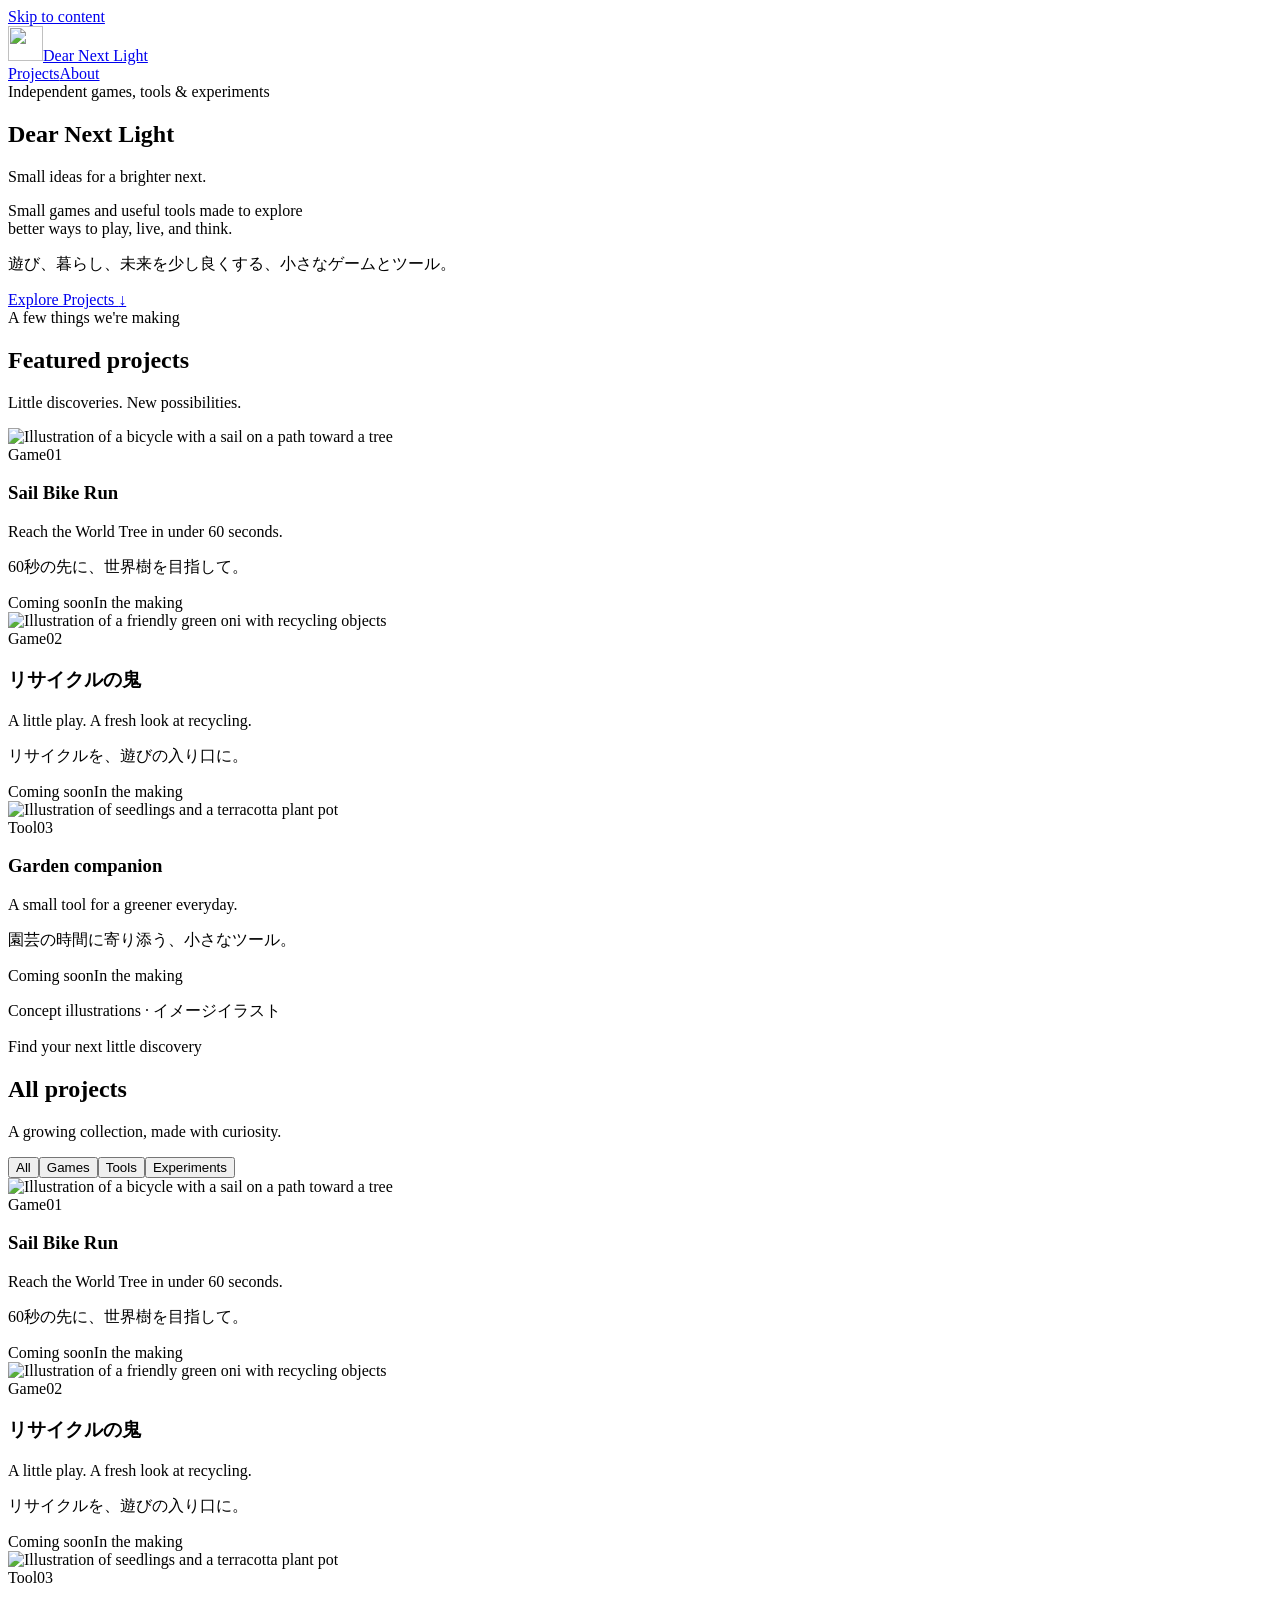
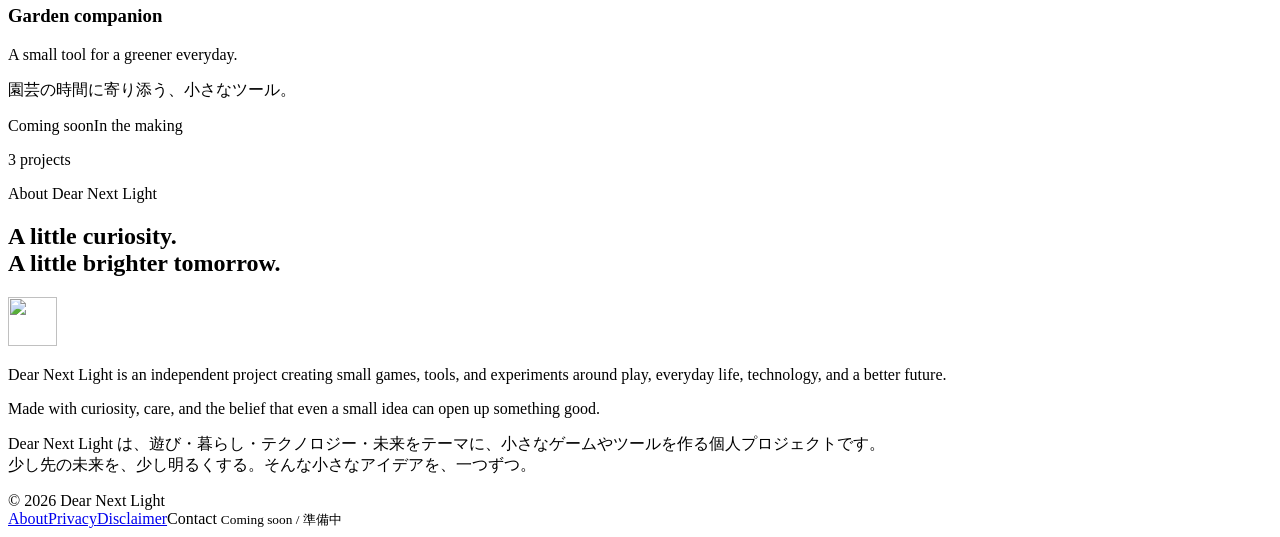
==== public/index.html @ e9330348 "Add portal pages and SEO configuration" ====
<!doctype html><html lang="en"><head><meta charset="utf-8"><meta name="viewport" content="width=device-width,initial-scale=1"><title>Dear Next Light | Games, Tools &amp; Experiments</title><meta name="description" content="Dear Next Light creates small games, useful tools and experiments for play, everyday life and a brighter future."><meta name="theme-color" content="#fbfcf8"><link rel="canonical" href="https://dear-next-light.pages.dev/"><meta property="og:title" content="Dear Next Light | Games, Tools &amp; Experiments"><meta property="og:description" content="Dear Next Light creates small games, useful tools and experiments for play, everyday life and a brighter future."><meta property="og:type" content="website"><meta property="og:site_name" content="Dear Next Light"><meta property="og:url" content="https://dear-next-light.pages.dev/"><meta property="og:image" content="https://dear-next-light.pages.dev/assets/images/og.png"><meta property="og:image:width" content="1200"><meta property="og:image:height" content="630"><meta property="og:image:alt" content="Dear Next Light — Small ideas for a brighter next."><meta name="twitter:card" content="summary_large_image"><link rel="icon" href="/assets/icons/favicon.svg" type="image/svg+xml"><link rel="stylesheet" href="/css/style.css"><script src="/js/main.js" defer></script></head><body><a class="skip" href="#main">Skip to content</a><div class="wrap"><header class="header"><a class="brand" href="/" aria-label="Dear Next Light home"><img src="/assets/icons/favicon.svg" width="35" height="35" alt="">Dear Next Light</a><nav aria-label="Main navigation"><a href="/#featured">Projects</a><a href="/#about">About</a></nav></header><main id="main"><section class="hero" aria-labelledby="hero-title"><div class="eyebrow"><span class="dot"></span> Independent games, tools &amp; experiments</div><h1 id="hero-title">Dear Next Light</h1><p class="tagline">Small ideas for a brighter next.</p><p class="hero-copy">Small games and useful tools made to explore<br class="desktop-break"> better ways to play, live, and think.</p><p class="japanese" lang="ja">遊び、暮らし、未来を少し良くする、小さなゲームとツール。</p><a class="primary" href="#featured">Explore Projects <span aria-hidden="true">↓</span></a></section><section id="featured" class="section" aria-labelledby="featured-title"><div class="section-head"><div><span class="eyebrow">A few things we're making</span><h2 id="featured-title">Featured projects</h2></div><p class="section-note">Little discoveries. New possibilities.</p></div><div class="grid"><article class="card "  data-project="Sail Bike Run" data-category="Game" data-location="featured"><img src="/assets/images/sail-bike-run.svg" width="800" height="520" loading="lazy" decoding="async" alt="Illustration of a bicycle with a sail on a path toward a tree"><div class="card-body"><div class="card-top"><span class="category">Game</span><span class="number">01</span></div><h3>Sail Bike Run</h3><p>Reach the World Tree in under 60 seconds.</p><p class="ja" lang="ja">60秒の先に、世界樹を目指して。</p><div class="card-bottom"><span class="status">Coming soon</span><span aria-hidden="true">In the making</span></div></div></article><article class="card "  data-project="リサイクルの鬼" data-category="Game" data-location="featured"><img src="/assets/images/recycle-oni.svg" width="800" height="520" loading="lazy" decoding="async" alt="Illustration of a friendly green oni with recycling objects"><div class="card-body"><div class="card-top"><span class="category">Game</span><span class="number">02</span></div><h3 lang="ja">リサイクルの鬼</h3><p>A little play. A fresh look at recycling.</p><p class="ja" lang="ja">リサイクルを、遊びの入り口に。</p><div class="card-bottom"><span class="status">Coming soon</span><span aria-hidden="true">In the making</span></div></div></article><article class="card "  data-project="Garden companion" data-category="Tool" data-location="featured"><img src="/assets/images/garden.svg" width="800" height="520" loading="lazy" decoding="async" alt="Illustration of seedlings and a terracotta plant pot"><div class="card-body"><div class="card-top"><span class="category">Tool</span><span class="number">03</span></div><h3>Garden companion</h3><p>A small tool for a greener everyday.</p><p class="ja" lang="ja">園芸の時間に寄り添う、小さなツール。</p><div class="card-bottom"><span class="status">Coming soon</span><span aria-hidden="true">In the making</span></div></div></article></div><p class="illustration-note">Concept illustrations · イメージイラスト</p></section><section id="all-projects" class="section all-section" aria-labelledby="all-title"><div class="section-head"><div><span class="eyebrow">Find your next little discovery</span><h2 id="all-title">All projects</h2></div><p class="section-note">A growing collection, made with curiosity.</p></div><div class="filters" role="group" aria-label="Filter projects"><button class="filter" data-filter="all" aria-pressed="true" aria-controls="project-grid">All</button><button class="filter" data-filter="Game" aria-pressed="false" aria-controls="project-grid">Games</button><button class="filter" data-filter="Tool" aria-pressed="false" aria-controls="project-grid">Tools</button><button class="filter" data-filter="Experiment" aria-pressed="false" aria-controls="project-grid">Experiments</button></div><div class="grid" id="project-grid"><article class="card compact "  data-project="Sail Bike Run" data-category="Game" data-location="all_projects"><img src="/assets/images/sail-bike-run.svg" width="800" height="520" loading="lazy" decoding="async" alt="Illustration of a bicycle with a sail on a path toward a tree"><div class="card-body"><div class="card-top"><span class="category">Game</span><span class="number">01</span></div><h3>Sail Bike Run</h3><p>Reach the World Tree in under 60 seconds.</p><p class="ja" lang="ja">60秒の先に、世界樹を目指して。</p><div class="card-bottom"><span class="status">Coming soon</span><span aria-hidden="true">In the making</span></div></div></article><article class="card compact "  data-project="リサイクルの鬼" data-category="Game" data-location="all_projects"><img src="/assets/images/recycle-oni.svg" width="800" height="520" loading="lazy" decoding="async" alt="Illustration of a friendly green oni with recycling objects"><div class="card-body"><div class="card-top"><span class="category">Game</span><span class="number">02</span></div><h3 lang="ja">リサイクルの鬼</h3><p>A little play. A fresh look at recycling.</p><p class="ja" lang="ja">リサイクルを、遊びの入り口に。</p><div class="card-bottom"><span class="status">Coming soon</span><span aria-hidden="true">In the making</span></div></div></article><article class="card compact "  data-project="Garden companion" data-category="Tool" data-location="all_projects"><img src="/assets/images/garden.svg" width="800" height="520" loading="lazy" decoding="async" alt="Illustration of seedlings and a terracotta plant pot"><div class="card-body"><div class="card-top"><span class="category">Tool</span><span class="number">03</span></div><h3>Garden companion</h3><p>A small tool for a greener everyday.</p><p class="ja" lang="ja">園芸の時間に寄り添う、小さなツール。</p><div class="card-bottom"><span class="status">Coming soon</span><span aria-hidden="true">In the making</span></div></div></article><p class="empty" id="empty" hidden>New experiments are taking shape. Check back soon.<br><span lang="ja">新しい試みを準備中です。</span></p></div><p class="count" id="project-count" role="status" aria-live="polite">3 projects</p><noscript><p>All projects are shown. Enable JavaScript to filter by category.</p></noscript></section><section id="about" class="about" aria-labelledby="about-title"><div><span class="eyebrow">About Dear Next Light</span><h2 id="about-title">A little curiosity.<br>A little brighter tomorrow.</h2><img class="sun" src="/assets/icons/favicon.svg" width="49" height="49" alt=""></div><div><p>Dear Next Light is an independent project creating small games, tools, and experiments around play, everyday life, technology, and a better future.</p><p>Made with curiosity, care, and the belief that even a small idea can open up something good.</p><p class="japanese" lang="ja">Dear Next Light は、遊び・暮らし・テクノロジー・未来をテーマに、小さなゲームやツールを作る個人プロジェクトです。<br>少し先の未来を、少し明るくする。そんな小さなアイデアを、一つずつ。</p></div></section></main><footer class="footer"><span class="copyright">© 2026 Dear Next Light</span><div class="footer-links"><a href="/#about">About</a><a href="/privacy">Privacy</a><a href="/disclaimer">Disclaimer</a><span class="contact">Contact <small>Coming soon / 準備中</small></span></div></footer></div></body></html>
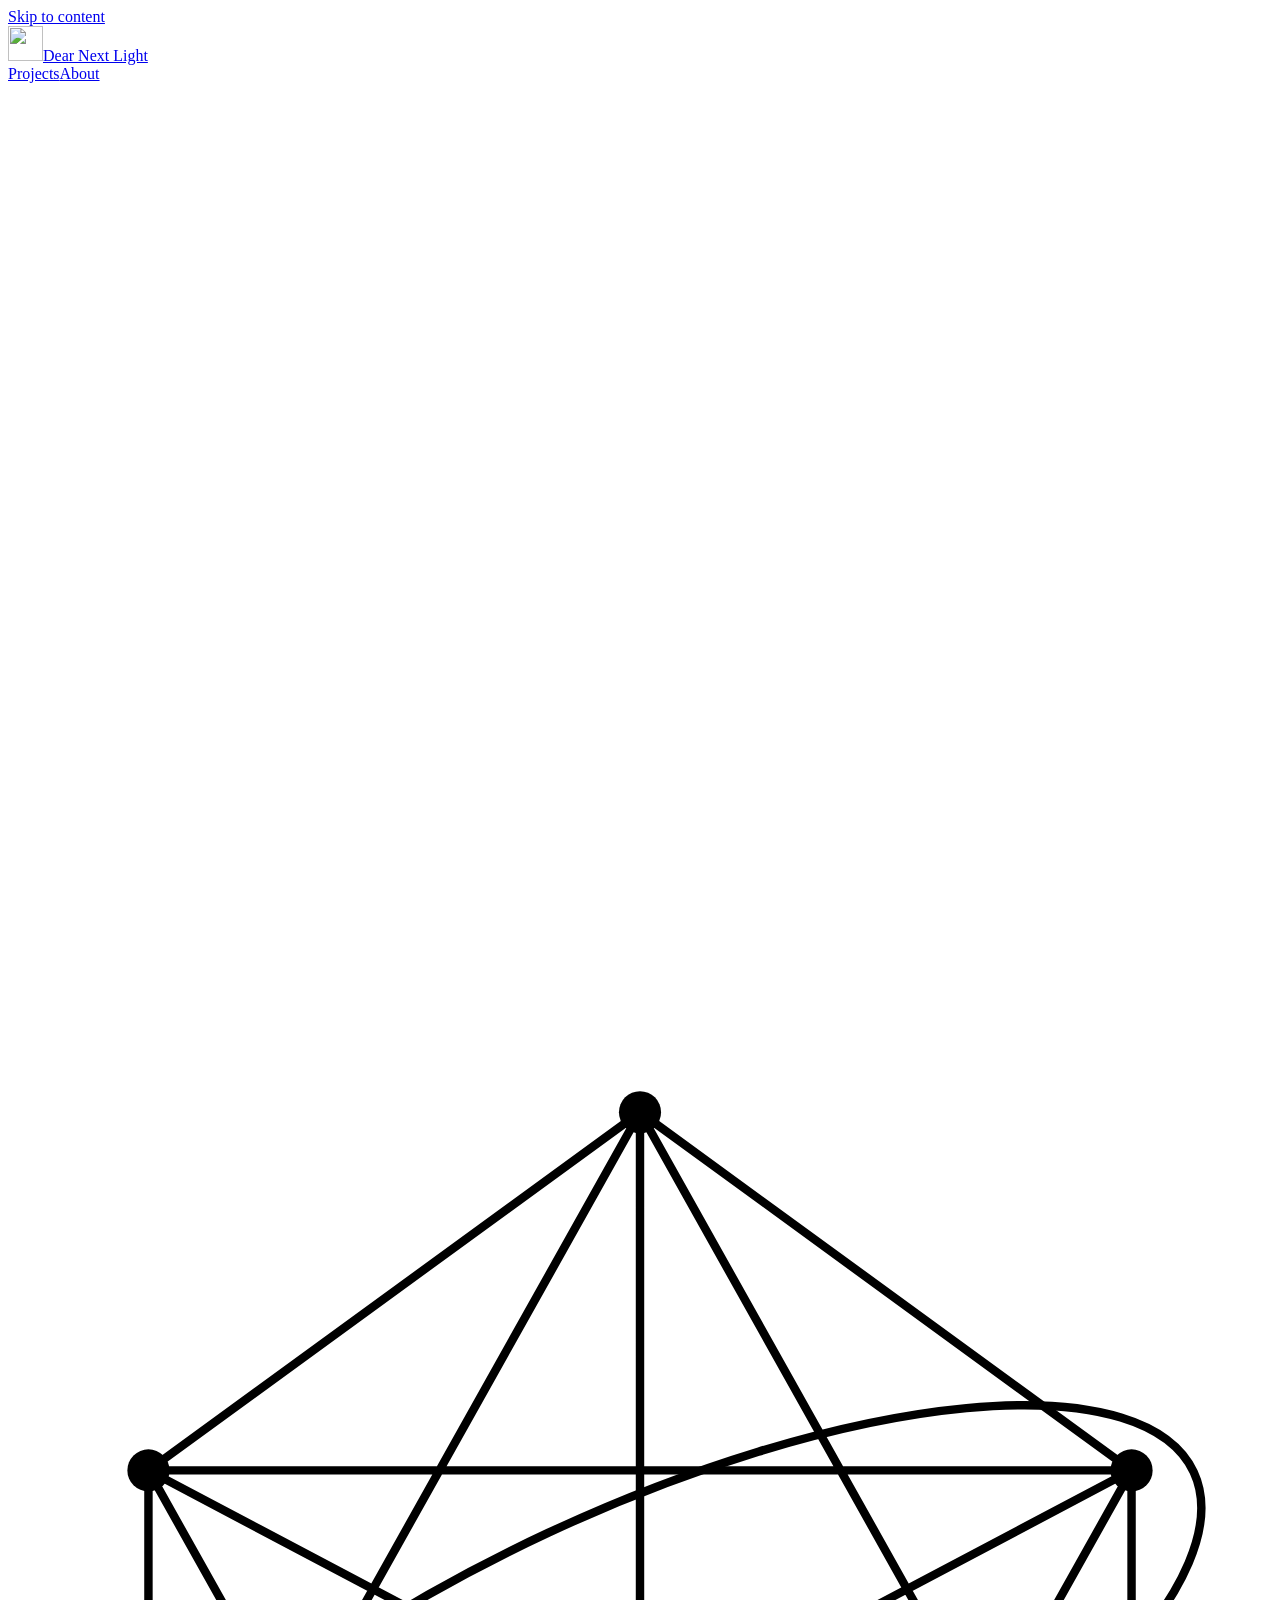
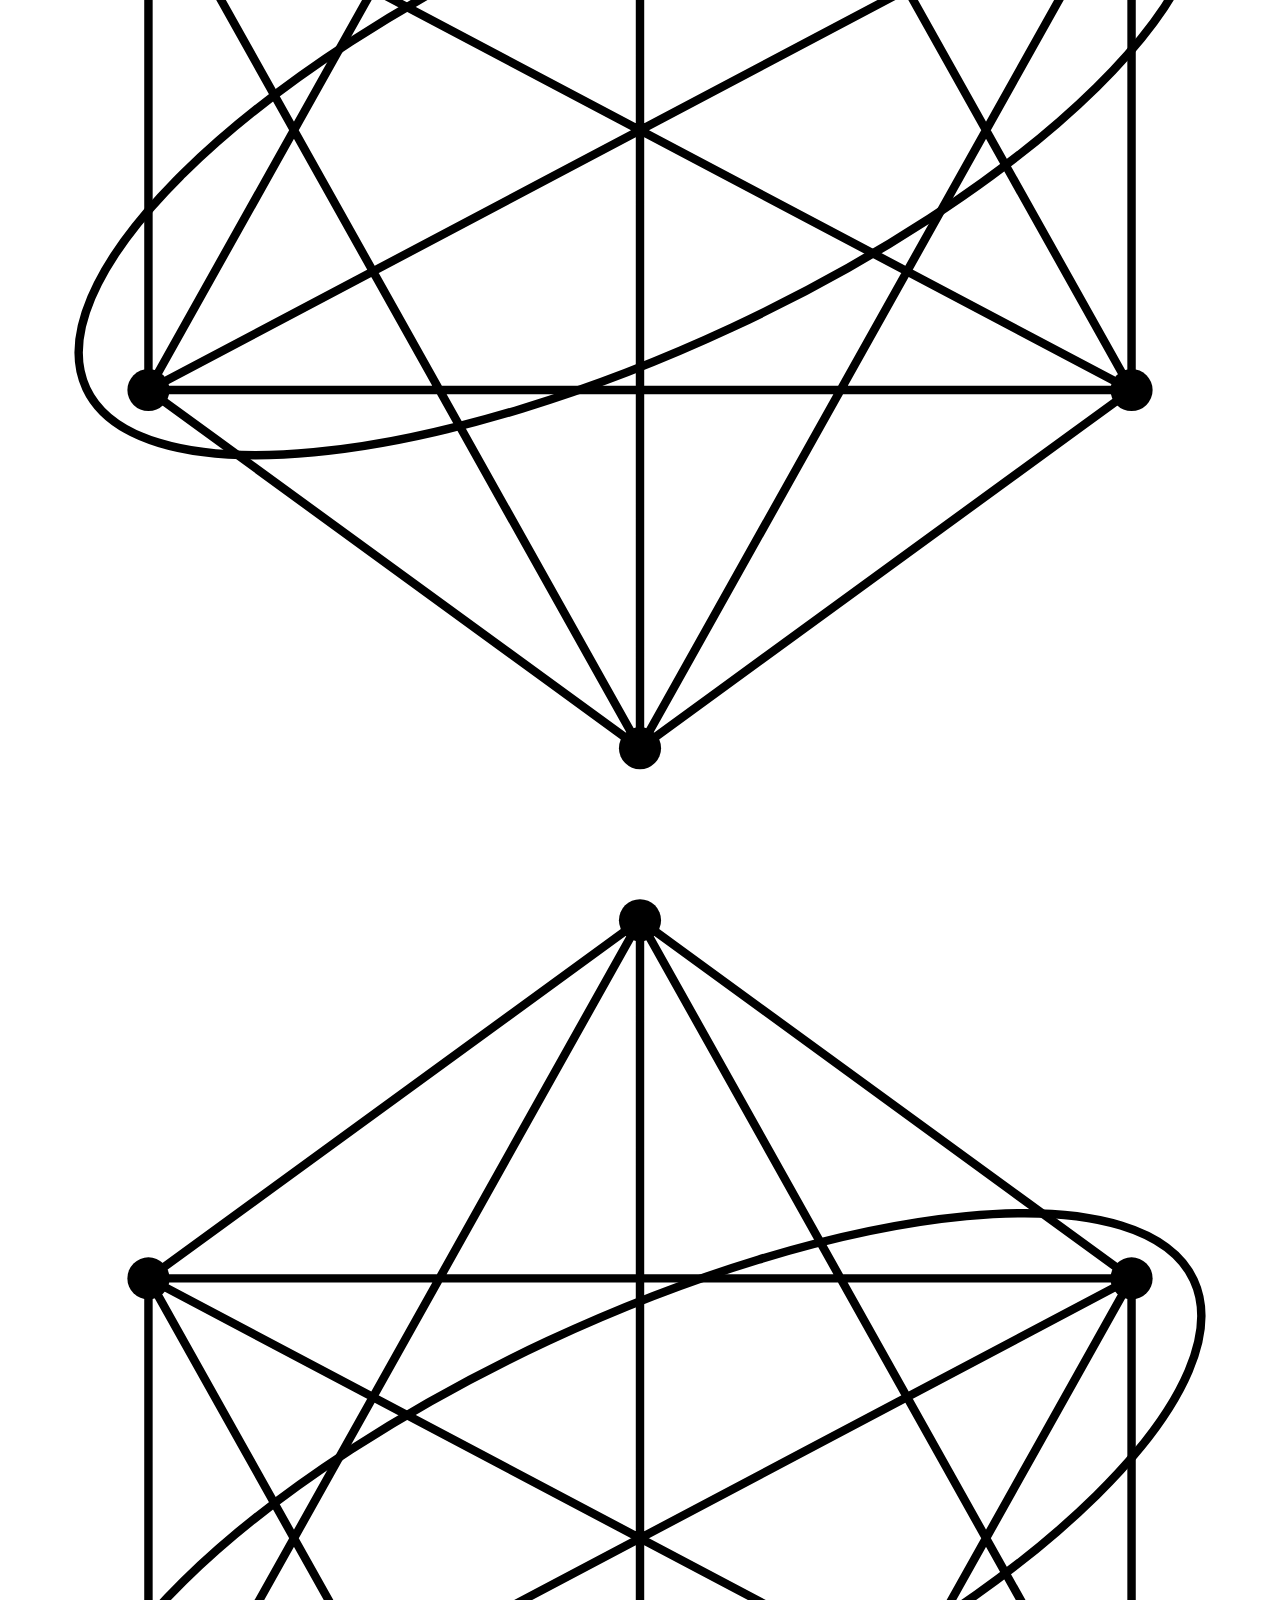
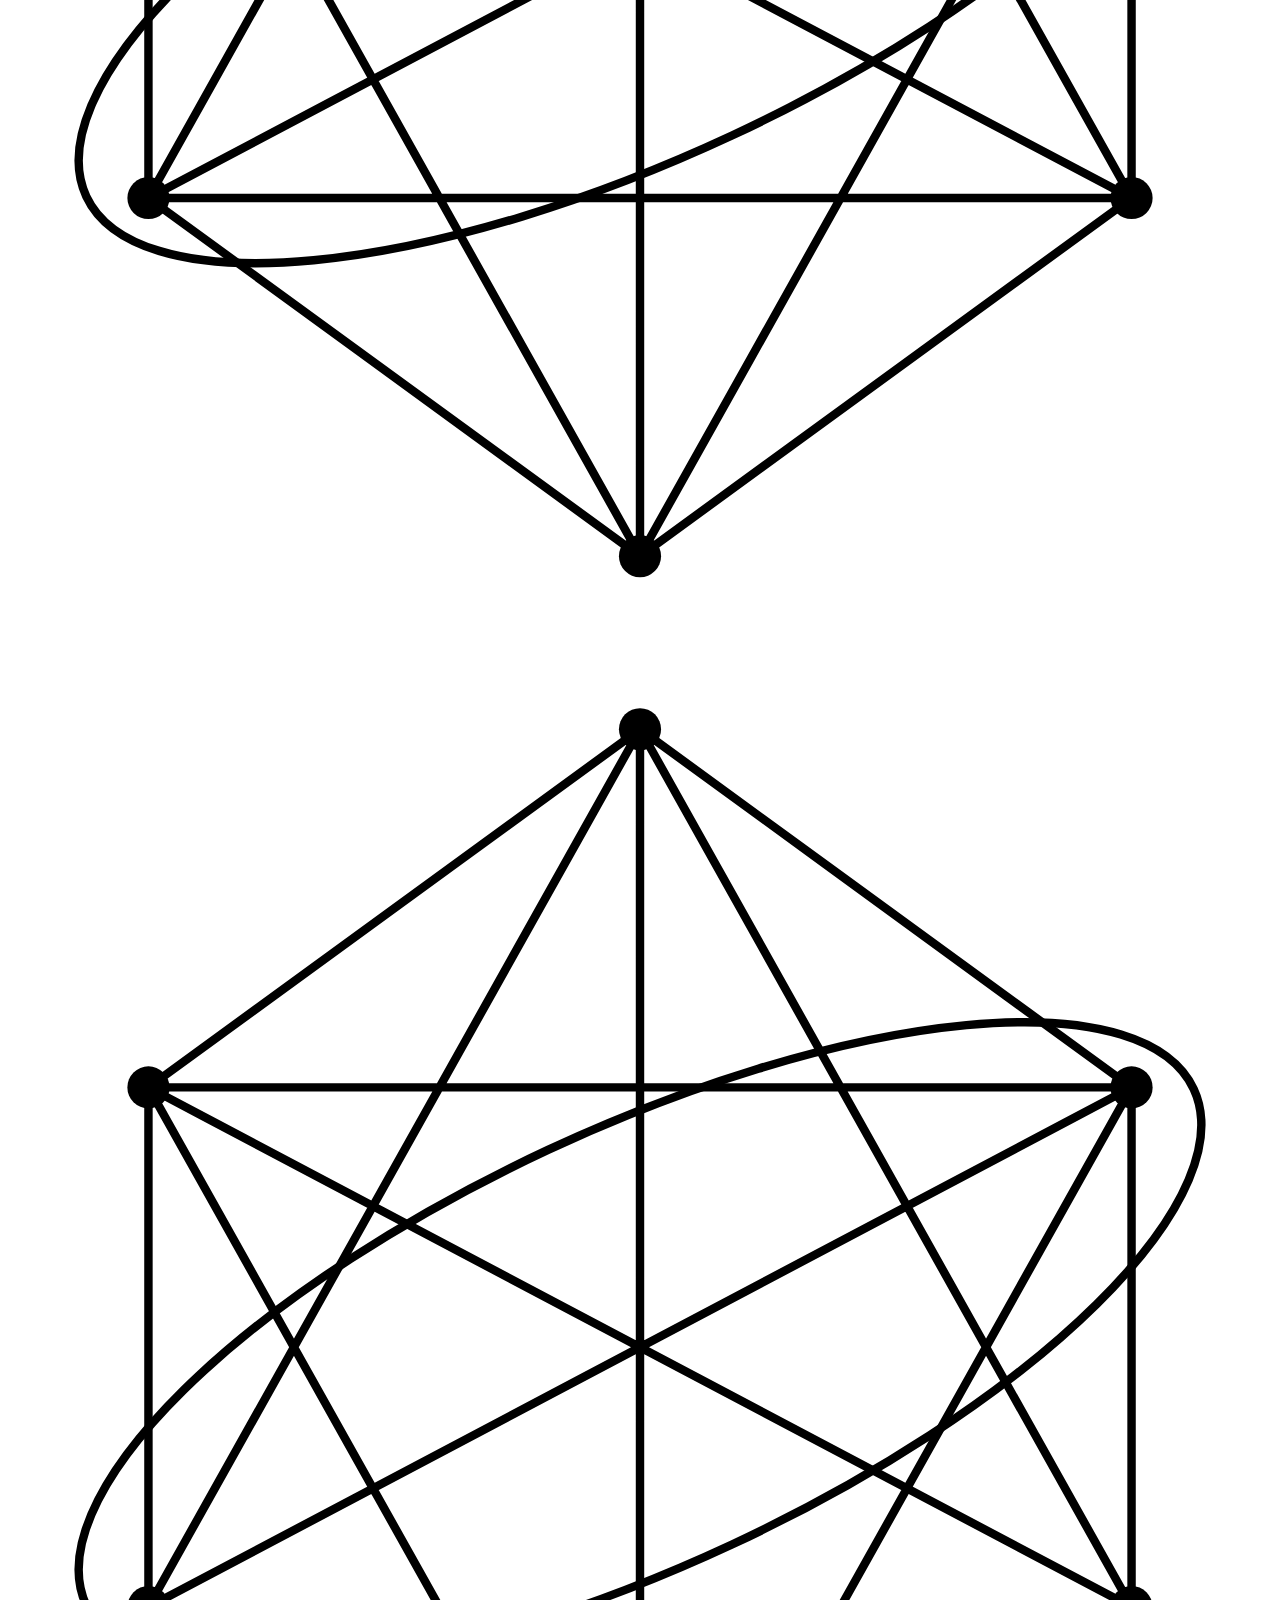
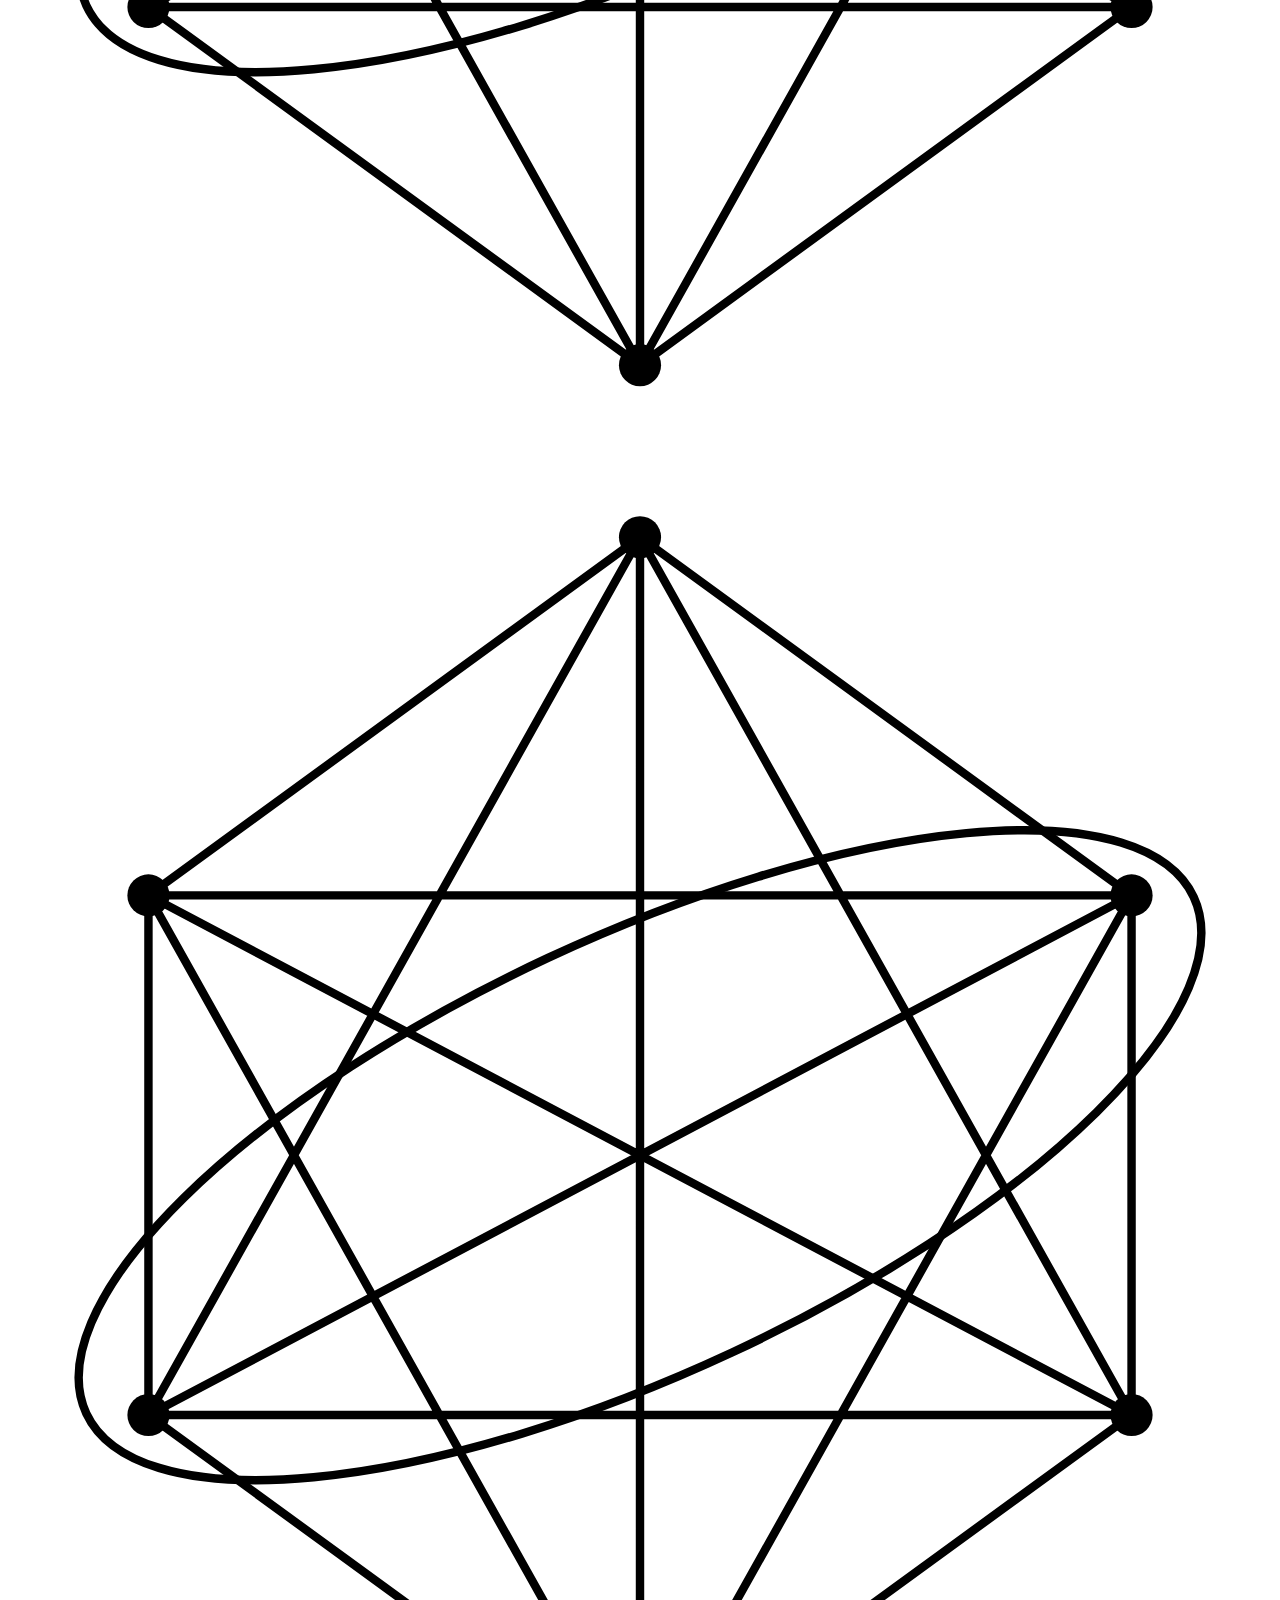
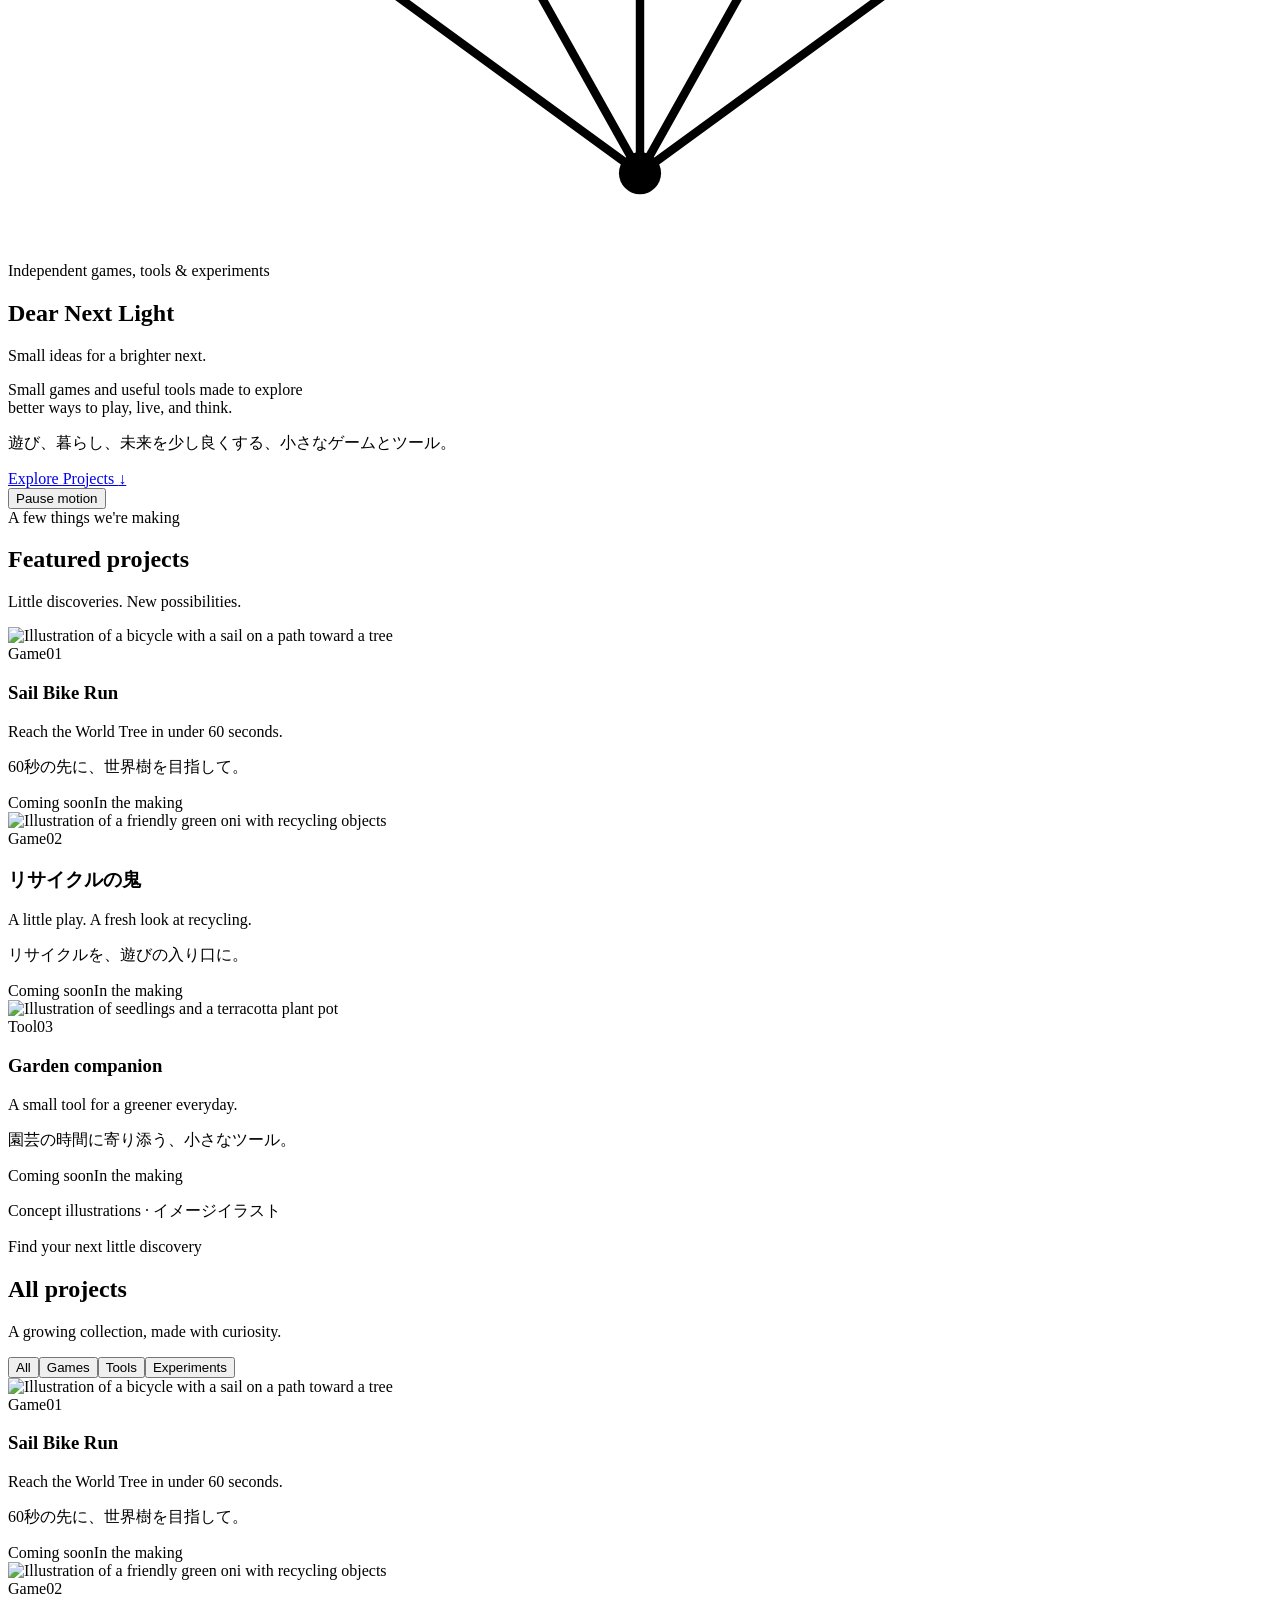
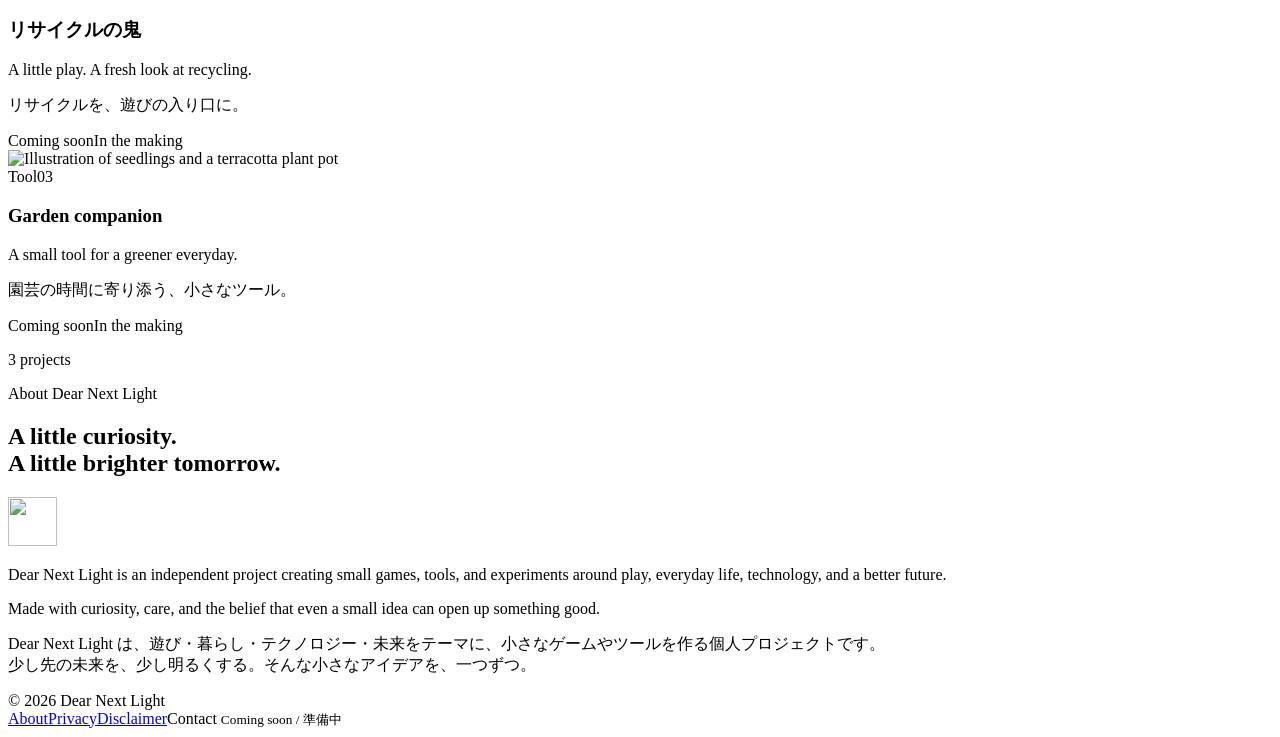
==== commit c85226fe: "Add files via upload" ====
--- a/public/index.html
+++ b/public/index.html
@@ -1 +1 @@
-<!doctype html><html lang="en"><head><meta charset="utf-8"><meta name="viewport" content="width=device-width,initial-scale=1"><title>Dear Next Light | Games, Tools &amp; Experiments</title><meta name="description" content="Dear Next Light creates small games, useful tools and experiments for play, everyday life and a brighter future."><meta name="theme-color" content="#fbfcf8"><link rel="canonical" href="https://dear-next-light.pages.dev/"><meta property="og:title" content="Dear Next Light | Games, Tools &amp; Experiments"><meta property="og:description" content="Dear Next Light creates small games, useful tools and experiments for play, everyday life and a brighter future."><meta property="og:type" content="website"><meta property="og:site_name" content="Dear Next Light"><meta property="og:url" content="https://dear-next-light.pages.dev/"><meta property="og:image" content="https://dear-next-light.pages.dev/assets/images/og.png"><meta property="og:image:width" content="1200"><meta property="og:image:height" content="630"><meta property="og:image:alt" content="Dear Next Light — Small ideas for a brighter next."><meta name="twitter:card" content="summary_large_image"><link rel="icon" href="/assets/icons/favicon.svg" type="image/svg+xml"><link rel="stylesheet" href="/css/style.css"><script src="/js/main.js" defer></script></head><body><a class="skip" href="#main">Skip to content</a><div class="wrap"><header class="header"><a class="brand" href="/" aria-label="Dear Next Light home"><img src="/assets/icons/favicon.svg" width="35" height="35" alt="">Dear Next Light</a><nav aria-label="Main navigation"><a href="/#featured">Projects</a><a href="/#about">About</a></nav></header><main id="main"><section class="hero" aria-labelledby="hero-title"><div class="eyebrow"><span class="dot"></span> Independent games, tools &amp; experiments</div><h1 id="hero-title">Dear Next Light</h1><p class="tagline">Small ideas for a brighter next.</p><p class="hero-copy">Small games and useful tools made to explore<br class="desktop-break"> better ways to play, live, and think.</p><p class="japanese" lang="ja">遊び、暮らし、未来を少し良くする、小さなゲームとツール。</p><a class="primary" href="#featured">Explore Projects <span aria-hidden="true">↓</span></a></section><section id="featured" class="section" aria-labelledby="featured-title"><div class="section-head"><div><span class="eyebrow">A few things we're making</span><h2 id="featured-title">Featured projects</h2></div><p class="section-note">Little discoveries. New possibilities.</p></div><div class="grid"><article class="card "  data-project="Sail Bike Run" data-category="Game" data-location="featured"><img src="/assets/images/sail-bike-run.svg" width="800" height="520" loading="lazy" decoding="async" alt="Illustration of a bicycle with a sail on a path toward a tree"><div class="card-body"><div class="card-top"><span class="category">Game</span><span class="number">01</span></div><h3>Sail Bike Run</h3><p>Reach the World Tree in under 60 seconds.</p><p class="ja" lang="ja">60秒の先に、世界樹を目指して。</p><div class="card-bottom"><span class="status">Coming soon</span><span aria-hidden="true">In the making</span></div></div></article><article class="card "  data-project="リサイクルの鬼" data-category="Game" data-location="featured"><img src="/assets/images/recycle-oni.svg" width="800" height="520" loading="lazy" decoding="async" alt="Illustration of a friendly green oni with recycling objects"><div class="card-body"><div class="card-top"><span class="category">Game</span><span class="number">02</span></div><h3 lang="ja">リサイクルの鬼</h3><p>A little play. A fresh look at recycling.</p><p class="ja" lang="ja">リサイクルを、遊びの入り口に。</p><div class="card-bottom"><span class="status">Coming soon</span><span aria-hidden="true">In the making</span></div></div></article><article class="card "  data-project="Garden companion" data-category="Tool" data-location="featured"><img src="/assets/images/garden.svg" width="800" height="520" loading="lazy" decoding="async" alt="Illustration of seedlings and a terracotta plant pot"><div class="card-body"><div class="card-top"><span class="category">Tool</span><span class="number">03</span></div><h3>Garden companion</h3><p>A small tool for a greener everyday.</p><p class="ja" lang="ja">園芸の時間に寄り添う、小さなツール。</p><div class="card-bottom"><span class="status">Coming soon</span><span aria-hidden="true">In the making</span></div></div></article></div><p class="illustration-note">Concept illustrations · イメージイラスト</p></section><section id="all-projects" class="section all-section" aria-labelledby="all-title"><div class="section-head"><div><span class="eyebrow">Find your next little discovery</span><h2 id="all-title">All projects</h2></div><p class="section-note">A growing collection, made with curiosity.</p></div><div class="filters" role="group" aria-label="Filter projects"><button class="filter" data-filter="all" aria-pressed="true" aria-controls="project-grid">All</button><button class="filter" data-filter="Game" aria-pressed="false" aria-controls="project-grid">Games</button><button class="filter" data-filter="Tool" aria-pressed="false" aria-controls="project-grid">Tools</button><button class="filter" data-filter="Experiment" aria-pressed="false" aria-controls="project-grid">Experiments</button></div><div class="grid" id="project-grid"><article class="card compact "  data-project="Sail Bike Run" data-category="Game" data-location="all_projects"><img src="/assets/images/sail-bike-run.svg" width="800" height="520" loading="lazy" decoding="async" alt="Illustration of a bicycle with a sail on a path toward a tree"><div class="card-body"><div class="card-top"><span class="category">Game</span><span class="number">01</span></div><h3>Sail Bike Run</h3><p>Reach the World Tree in under 60 seconds.</p><p class="ja" lang="ja">60秒の先に、世界樹を目指して。</p><div class="card-bottom"><span class="status">Coming soon</span><span aria-hidden="true">In the making</span></div></div></article><article class="card compact "  data-project="リサイクルの鬼" data-category="Game" data-location="all_projects"><img src="/assets/images/recycle-oni.svg" width="800" height="520" loading="lazy" decoding="async" alt="Illustration of a friendly green oni with recycling objects"><div class="card-body"><div class="card-top"><span class="category">Game</span><span class="number">02</span></div><h3 lang="ja">リサイクルの鬼</h3><p>A little play. A fresh look at recycling.</p><p class="ja" lang="ja">リサイクルを、遊びの入り口に。</p><div class="card-bottom"><span class="status">Coming soon</span><span aria-hidden="true">In the making</span></div></div></article><article class="card compact "  data-project="Garden companion" data-category="Tool" data-location="all_projects"><img src="/assets/images/garden.svg" width="800" height="520" loading="lazy" decoding="async" alt="Illustration of seedlings and a terracotta plant pot"><div class="card-body"><div class="card-top"><span class="category">Tool</span><span class="number">03</span></div><h3>Garden companion</h3><p>A small tool for a greener everyday.</p><p class="ja" lang="ja">園芸の時間に寄り添う、小さなツール。</p><div class="card-bottom"><span class="status">Coming soon</span><span aria-hidden="true">In the making</span></div></div></article><p class="empty" id="empty" hidden>New experiments are taking shape. Check back soon.<br><span lang="ja">新しい試みを準備中です。</span></p></div><p class="count" id="project-count" role="status" aria-live="polite">3 projects</p><noscript><p>All projects are shown. Enable JavaScript to filter by category.</p></noscript></section><section id="about" class="about" aria-labelledby="about-title"><div><span class="eyebrow">About Dear Next Light</span><h2 id="about-title">A little curiosity.<br>A little brighter tomorrow.</h2><img class="sun" src="/assets/icons/favicon.svg" width="49" height="49" alt=""></div><div><p>Dear Next Light is an independent project creating small games, tools, and experiments around play, everyday life, technology, and a better future.</p><p>Made with curiosity, care, and the belief that even a small idea can open up something good.</p><p class="japanese" lang="ja">Dear Next Light は、遊び・暮らし・テクノロジー・未来をテーマに、小さなゲームやツールを作る個人プロジェクトです。<br>少し先の未来を、少し明るくする。そんな小さなアイデアを、一つずつ。</p></div></section></main><footer class="footer"><span class="copyright">© 2026 Dear Next Light</span><div class="footer-links"><a href="/#about">About</a><a href="/privacy">Privacy</a><a href="/disclaimer">Disclaimer</a><span class="contact">Contact <small>Coming soon / 準備中</small></span></div></footer></div></body></html>+<!doctype html><html lang="en"><head><meta charset="utf-8"><meta name="viewport" content="width=device-width,initial-scale=1"><title>Dear Next Light | Games, Tools &amp; Experiments</title><meta name="description" content="Dear Next Light creates small games, useful tools and experiments for play, everyday life and a brighter future."><meta name="theme-color" content="#fbfcf8"><link rel="canonical" href="https://dear-next-light.pages.dev/"><meta property="og:title" content="Dear Next Light | Games, Tools &amp; Experiments"><meta property="og:description" content="Dear Next Light creates small games, useful tools and experiments for play, everyday life and a brighter future."><meta property="og:type" content="website"><meta property="og:site_name" content="Dear Next Light"><meta property="og:url" content="https://dear-next-light.pages.dev/"><meta property="og:image" content="https://dear-next-light.pages.dev/assets/images/og.png"><meta property="og:image:width" content="1200"><meta property="og:image:height" content="630"><meta property="og:image:alt" content="Dear Next Light — Small ideas for a brighter next."><meta name="twitter:card" content="summary_large_image"><link rel="icon" href="/assets/icons/favicon.svg" type="image/svg+xml"><link rel="stylesheet" href="/css/style.css"><script src="/js/main.js" defer></script></head><body><a class="skip" href="#main">Skip to content</a><div class="wrap"><header class="header"><a class="brand" href="/" aria-label="Dear Next Light home"><img src="/assets/icons/favicon.svg" width="35" height="35" alt="">Dear Next Light</a><nav aria-label="Main navigation"><a href="/#featured">Projects</a><a href="/#about">About</a></nav></header><main id="main"><section class="hero" aria-labelledby="hero-title"><div class="hero-scene" aria-hidden="true"><picture><source media="(max-width:767px)" srcset="/assets/images/nature-hero-mobile.webp"><img src="/assets/images/nature-hero.webp" width="1672" height="941" alt="" fetchpriority="high"></picture><span class="wire wire-1"><svg viewBox="0 0 180 200" fill="none" xmlns="http://www.w3.org/2000/svg"><g stroke="currentColor" stroke-width="1.2"><path d="M90 12 160 63 160 137 90 188 20 137 20 63Z M90 12 90 188 M20 63 160 137 M160 63 20 137 M20 63 160 63 90 188 20 63 90 12 160 137 20 137 90 12 M20 137 160 63"/><ellipse cx="90" cy="100" rx="87" ry="31" transform="rotate(-25 90 100)"/></g><g fill="currentColor"><circle cx="90" cy="12" r="3"/><circle cx="160" cy="63" r="3"/><circle cx="160" cy="137" r="3"/><circle cx="90" cy="188" r="3"/><circle cx="20" cy="137" r="3"/><circle cx="20" cy="63" r="3"/></g></svg></span><span class="wire wire-2"><svg viewBox="0 0 180 200" fill="none" xmlns="http://www.w3.org/2000/svg"><g stroke="currentColor" stroke-width="1.2"><path d="M90 12 160 63 160 137 90 188 20 137 20 63Z M90 12 90 188 M20 63 160 137 M160 63 20 137 M20 63 160 63 90 188 20 63 90 12 160 137 20 137 90 12 M20 137 160 63"/><ellipse cx="90" cy="100" rx="87" ry="31" transform="rotate(-25 90 100)"/></g><g fill="currentColor"><circle cx="90" cy="12" r="3"/><circle cx="160" cy="63" r="3"/><circle cx="160" cy="137" r="3"/><circle cx="90" cy="188" r="3"/><circle cx="20" cy="137" r="3"/><circle cx="20" cy="63" r="3"/></g></svg></span><span class="wire wire-3"><svg viewBox="0 0 180 200" fill="none" xmlns="http://www.w3.org/2000/svg"><g stroke="currentColor" stroke-width="1.2"><path d="M90 12 160 63 160 137 90 188 20 137 20 63Z M90 12 90 188 M20 63 160 137 M160 63 20 137 M20 63 160 63 90 188 20 63 90 12 160 137 20 137 90 12 M20 137 160 63"/><ellipse cx="90" cy="100" rx="87" ry="31" transform="rotate(-25 90 100)"/></g><g fill="currentColor"><circle cx="90" cy="12" r="3"/><circle cx="160" cy="63" r="3"/><circle cx="160" cy="137" r="3"/><circle cx="90" cy="188" r="3"/><circle cx="20" cy="137" r="3"/><circle cx="20" cy="63" r="3"/></g></svg></span><span class="wire wire-4"><svg viewBox="0 0 180 200" fill="none" xmlns="http://www.w3.org/2000/svg"><g stroke="currentColor" stroke-width="1.2"><path d="M90 12 160 63 160 137 90 188 20 137 20 63Z M90 12 90 188 M20 63 160 137 M160 63 20 137 M20 63 160 63 90 188 20 63 90 12 160 137 20 137 90 12 M20 137 160 63"/><ellipse cx="90" cy="100" rx="87" ry="31" transform="rotate(-25 90 100)"/></g><g fill="currentColor"><circle cx="90" cy="12" r="3"/><circle cx="160" cy="63" r="3"/><circle cx="160" cy="137" r="3"/><circle cx="90" cy="188" r="3"/><circle cx="20" cy="137" r="3"/><circle cx="20" cy="63" r="3"/></g></svg></span></div><div class="hero-content"><div class="eyebrow"><span class="dot"></span> Independent games, tools &amp; experiments</div><h1 id="hero-title">Dear Next Light</h1><p class="tagline">Small ideas for a brighter next.</p><p class="hero-copy">Small games and useful tools made to explore<br class="desktop-break"> better ways to play, live, and think.</p><p class="japanese" lang="ja">遊び、暮らし、未来を少し良くする、小さなゲームとツール。</p><a class="primary" href="#featured">Explore Projects <span aria-hidden="true">↓</span></a></div><button class="motion-toggle" type="button" aria-pressed="false">Pause motion</button></section><section id="featured" class="section" aria-labelledby="featured-title"><div class="section-head"><div><span class="eyebrow">A few things we're making</span><h2 id="featured-title">Featured projects</h2></div><p class="section-note">Little discoveries. New possibilities.</p></div><div class="grid"><article class="card "  data-project="Sail Bike Run" data-category="Game" data-location="featured"><img src="/assets/images/sail-bike-run.svg" width="800" height="520" loading="lazy" decoding="async" alt="Illustration of a bicycle with a sail on a path toward a tree"><div class="card-body"><div class="card-top"><span class="category">Game</span><span class="number">01</span></div><h3>Sail Bike Run</h3><p>Reach the World Tree in under 60 seconds.</p><p class="ja" lang="ja">60秒の先に、世界樹を目指して。</p><div class="card-bottom"><span class="status">Coming soon</span><span aria-hidden="true">In the making</span></div></div></article><article class="card "  data-project="リサイクルの鬼" data-category="Game" data-location="featured"><img src="/assets/images/recycle-oni.svg" width="800" height="520" loading="lazy" decoding="async" alt="Illustration of a friendly green oni with recycling objects"><div class="card-body"><div class="card-top"><span class="category">Game</span><span class="number">02</span></div><h3 lang="ja">リサイクルの鬼</h3><p>A little play. A fresh look at recycling.</p><p class="ja" lang="ja">リサイクルを、遊びの入り口に。</p><div class="card-bottom"><span class="status">Coming soon</span><span aria-hidden="true">In the making</span></div></div></article><article class="card "  data-project="Garden companion" data-category="Tool" data-location="featured"><img src="/assets/images/garden.svg" width="800" height="520" loading="lazy" decoding="async" alt="Illustration of seedlings and a terracotta plant pot"><div class="card-body"><div class="card-top"><span class="category">Tool</span><span class="number">03</span></div><h3>Garden companion</h3><p>A small tool for a greener everyday.</p><p class="ja" lang="ja">園芸の時間に寄り添う、小さなツール。</p><div class="card-bottom"><span class="status">Coming soon</span><span aria-hidden="true">In the making</span></div></div></article></div><p class="illustration-note">Concept illustrations · イメージイラスト</p></section><section id="all-projects" class="section all-section" aria-labelledby="all-title"><div class="section-head"><div><span class="eyebrow">Find your next little discovery</span><h2 id="all-title">All projects</h2></div><p class="section-note">A growing collection, made with curiosity.</p></div><div class="filters" role="group" aria-label="Filter projects"><button class="filter" data-filter="all" aria-pressed="true" aria-controls="project-grid">All</button><button class="filter" data-filter="Game" aria-pressed="false" aria-controls="project-grid">Games</button><button class="filter" data-filter="Tool" aria-pressed="false" aria-controls="project-grid">Tools</button><button class="filter" data-filter="Experiment" aria-pressed="false" aria-controls="project-grid">Experiments</button></div><div class="grid" id="project-grid"><article class="card compact "  data-project="Sail Bike Run" data-category="Game" data-location="all_projects"><img src="/assets/images/sail-bike-run.svg" width="800" height="520" loading="lazy" decoding="async" alt="Illustration of a bicycle with a sail on a path toward a tree"><div class="card-body"><div class="card-top"><span class="category">Game</span><span class="number">01</span></div><h3>Sail Bike Run</h3><p>Reach the World Tree in under 60 seconds.</p><p class="ja" lang="ja">60秒の先に、世界樹を目指して。</p><div class="card-bottom"><span class="status">Coming soon</span><span aria-hidden="true">In the making</span></div></div></article><article class="card compact "  data-project="リサイクルの鬼" data-category="Game" data-location="all_projects"><img src="/assets/images/recycle-oni.svg" width="800" height="520" loading="lazy" decoding="async" alt="Illustration of a friendly green oni with recycling objects"><div class="card-body"><div class="card-top"><span class="category">Game</span><span class="number">02</span></div><h3 lang="ja">リサイクルの鬼</h3><p>A little play. A fresh look at recycling.</p><p class="ja" lang="ja">リサイクルを、遊びの入り口に。</p><div class="card-bottom"><span class="status">Coming soon</span><span aria-hidden="true">In the making</span></div></div></article><article class="card compact "  data-project="Garden companion" data-category="Tool" data-location="all_projects"><img src="/assets/images/garden.svg" width="800" height="520" loading="lazy" decoding="async" alt="Illustration of seedlings and a terracotta plant pot"><div class="card-body"><div class="card-top"><span class="category">Tool</span><span class="number">03</span></div><h3>Garden companion</h3><p>A small tool for a greener everyday.</p><p class="ja" lang="ja">園芸の時間に寄り添う、小さなツール。</p><div class="card-bottom"><span class="status">Coming soon</span><span aria-hidden="true">In the making</span></div></div></article><p class="empty" id="empty" hidden>New experiments are taking shape. Check back soon.<br><span lang="ja">新しい試みを準備中です。</span></p></div><p class="count" id="project-count" role="status" aria-live="polite">3 projects</p><noscript><p>All projects are shown. Enable JavaScript to filter by category.</p></noscript></section><section id="about" class="about" aria-labelledby="about-title"><div><span class="eyebrow">About Dear Next Light</span><h2 id="about-title">A little curiosity.<br>A little brighter tomorrow.</h2><img class="sun" src="/assets/icons/favicon.svg" width="49" height="49" alt=""></div><div><p>Dear Next Light is an independent project creating small games, tools, and experiments around play, everyday life, technology, and a better future.</p><p>Made with curiosity, care, and the belief that even a small idea can open up something good.</p><p class="japanese" lang="ja">Dear Next Light は、遊び・暮らし・テクノロジー・未来をテーマに、小さなゲームやツールを作る個人プロジェクトです。<br>少し先の未来を、少し明るくする。そんな小さなアイデアを、一つずつ。</p></div></section></main><footer class="footer"><span class="copyright">© 2026 Dear Next Light</span><div class="footer-links"><a href="/#about">About</a><a href="/privacy">Privacy</a><a href="/disclaimer">Disclaimer</a><span class="contact">Contact <small>Coming soon / 準備中</small></span></div></footer></div></body></html>
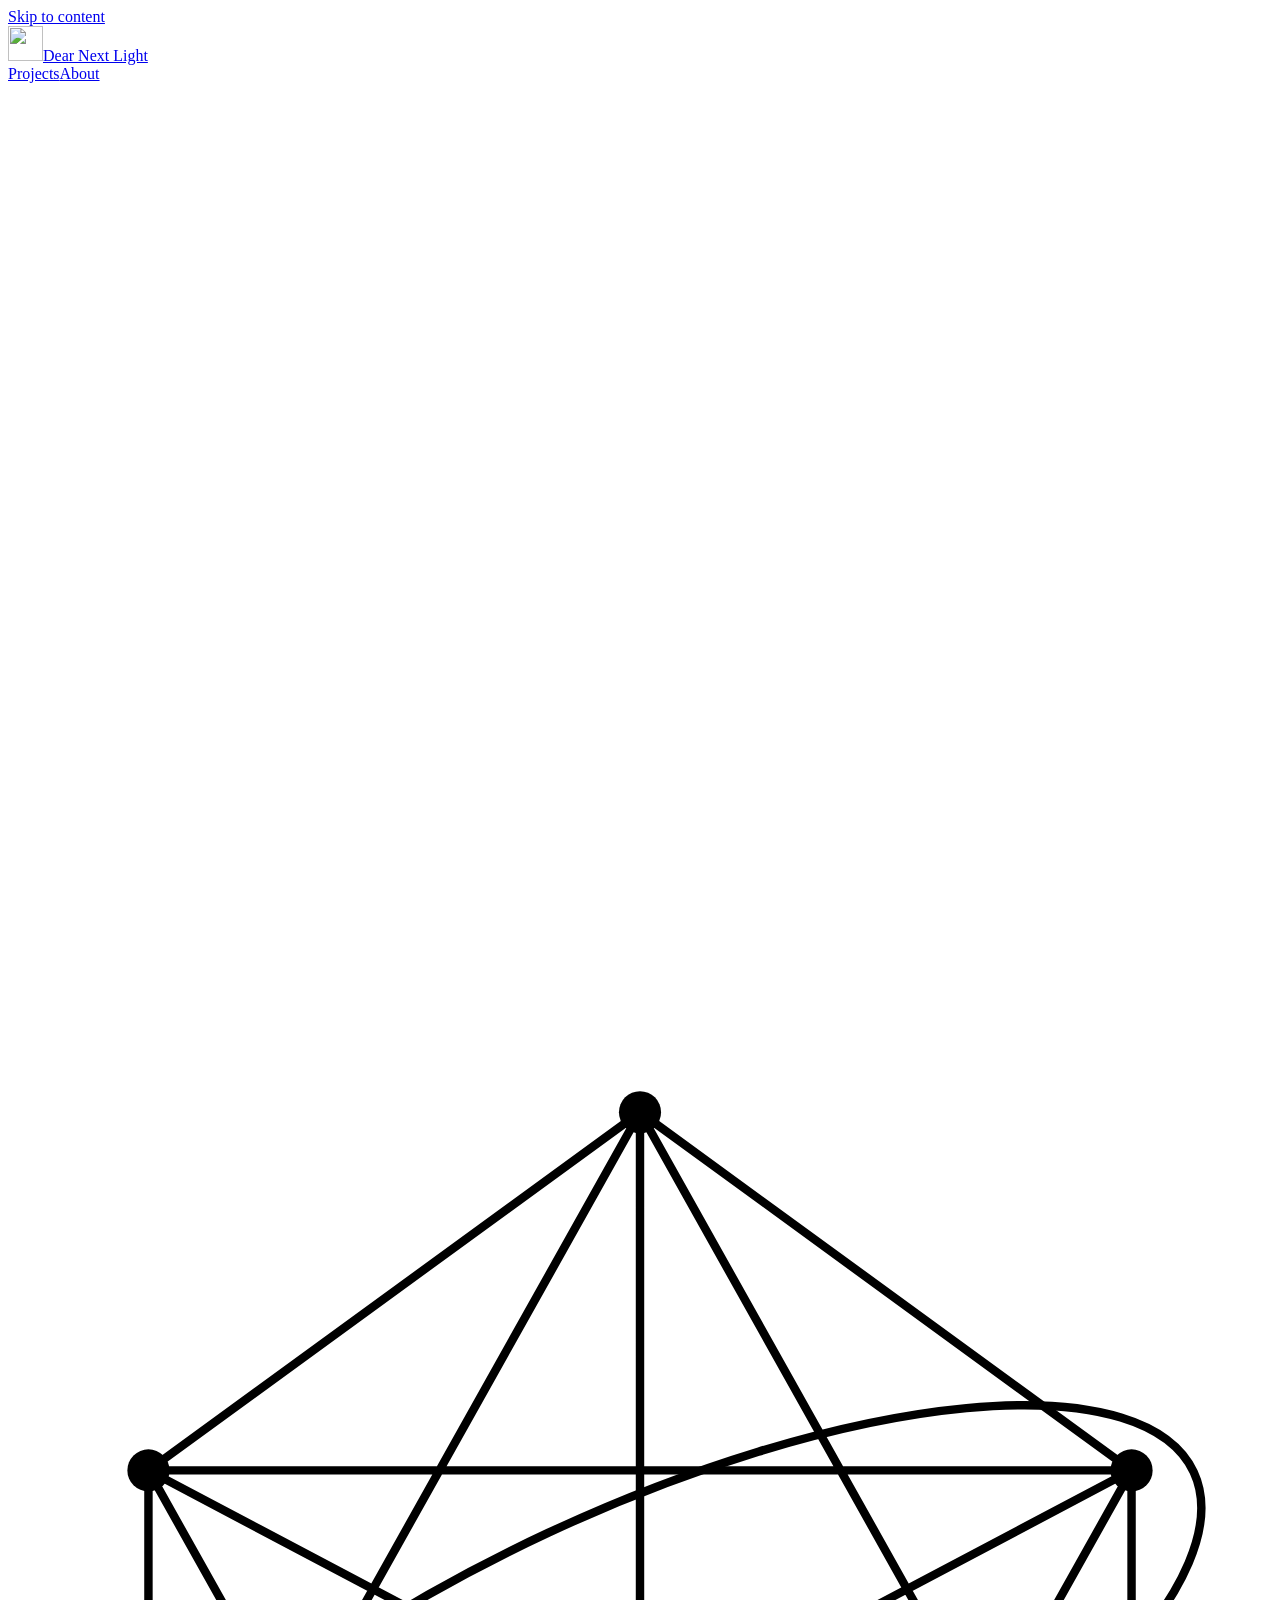
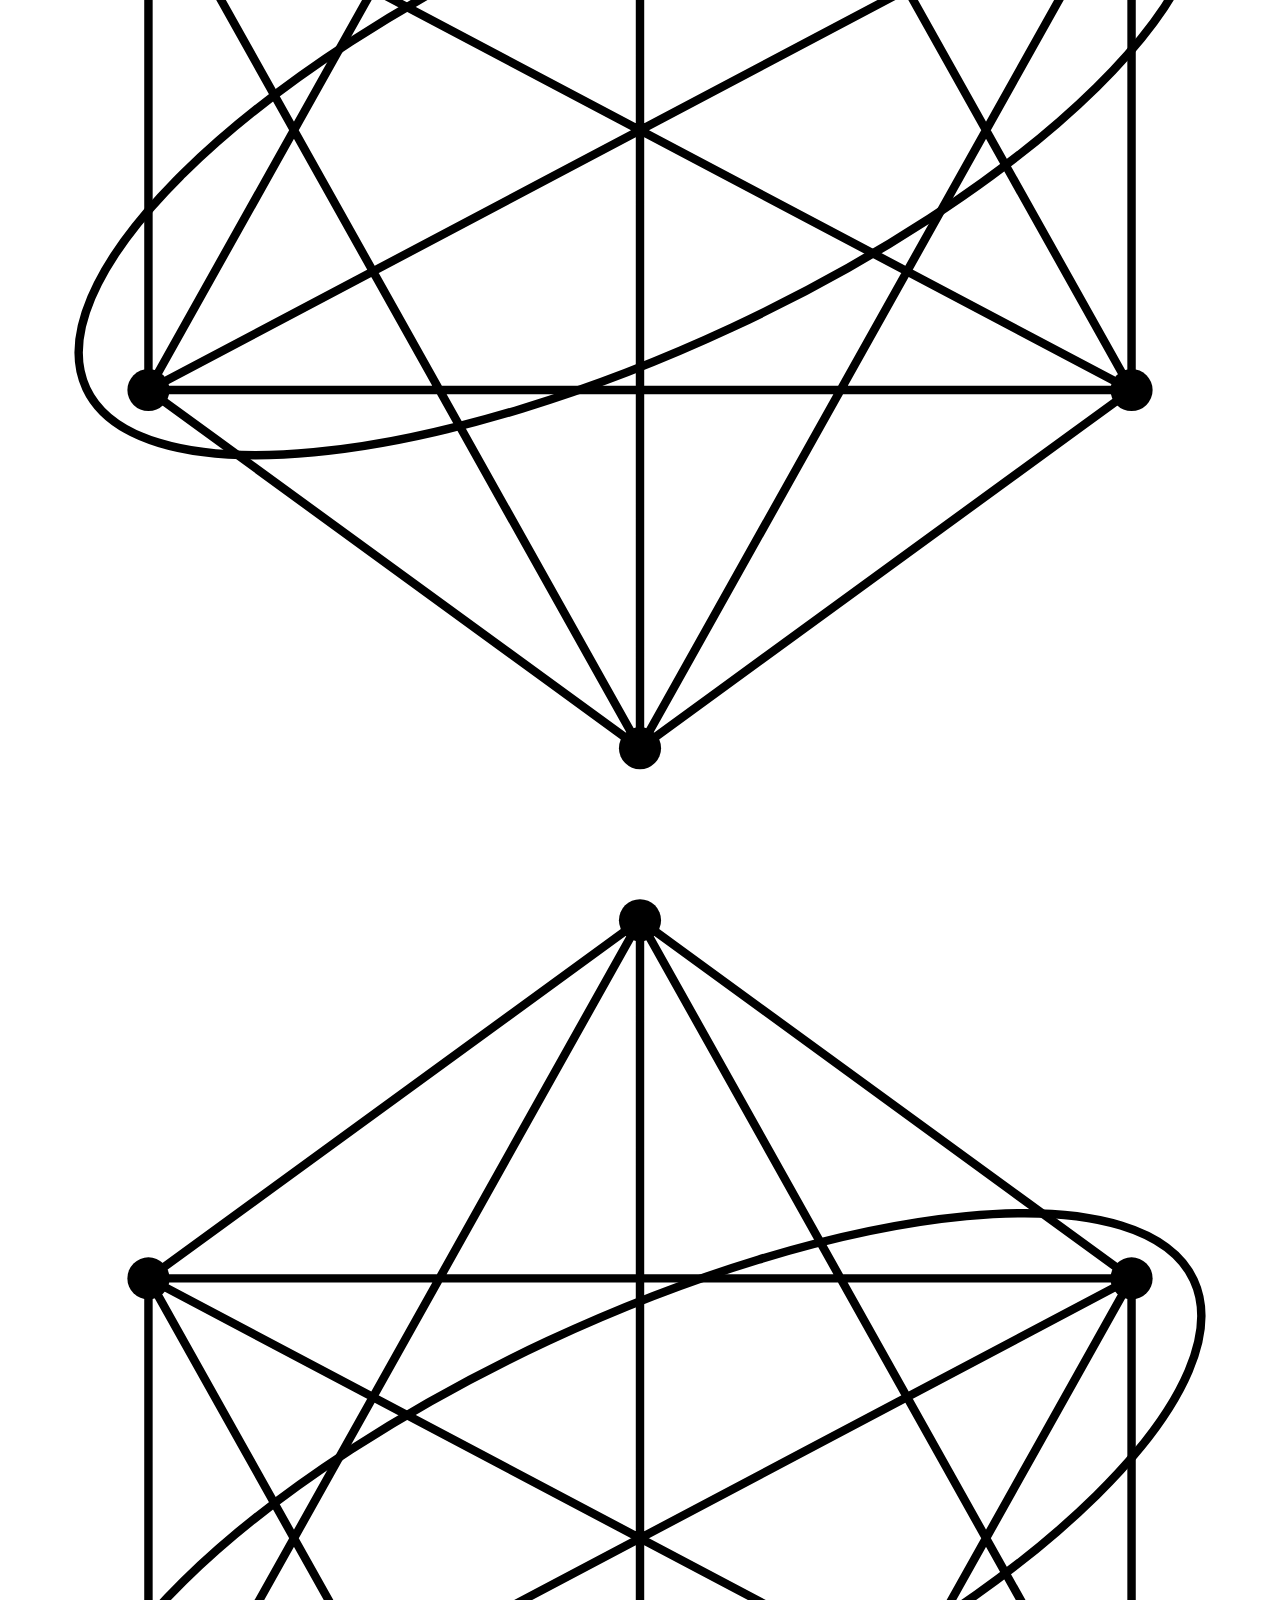
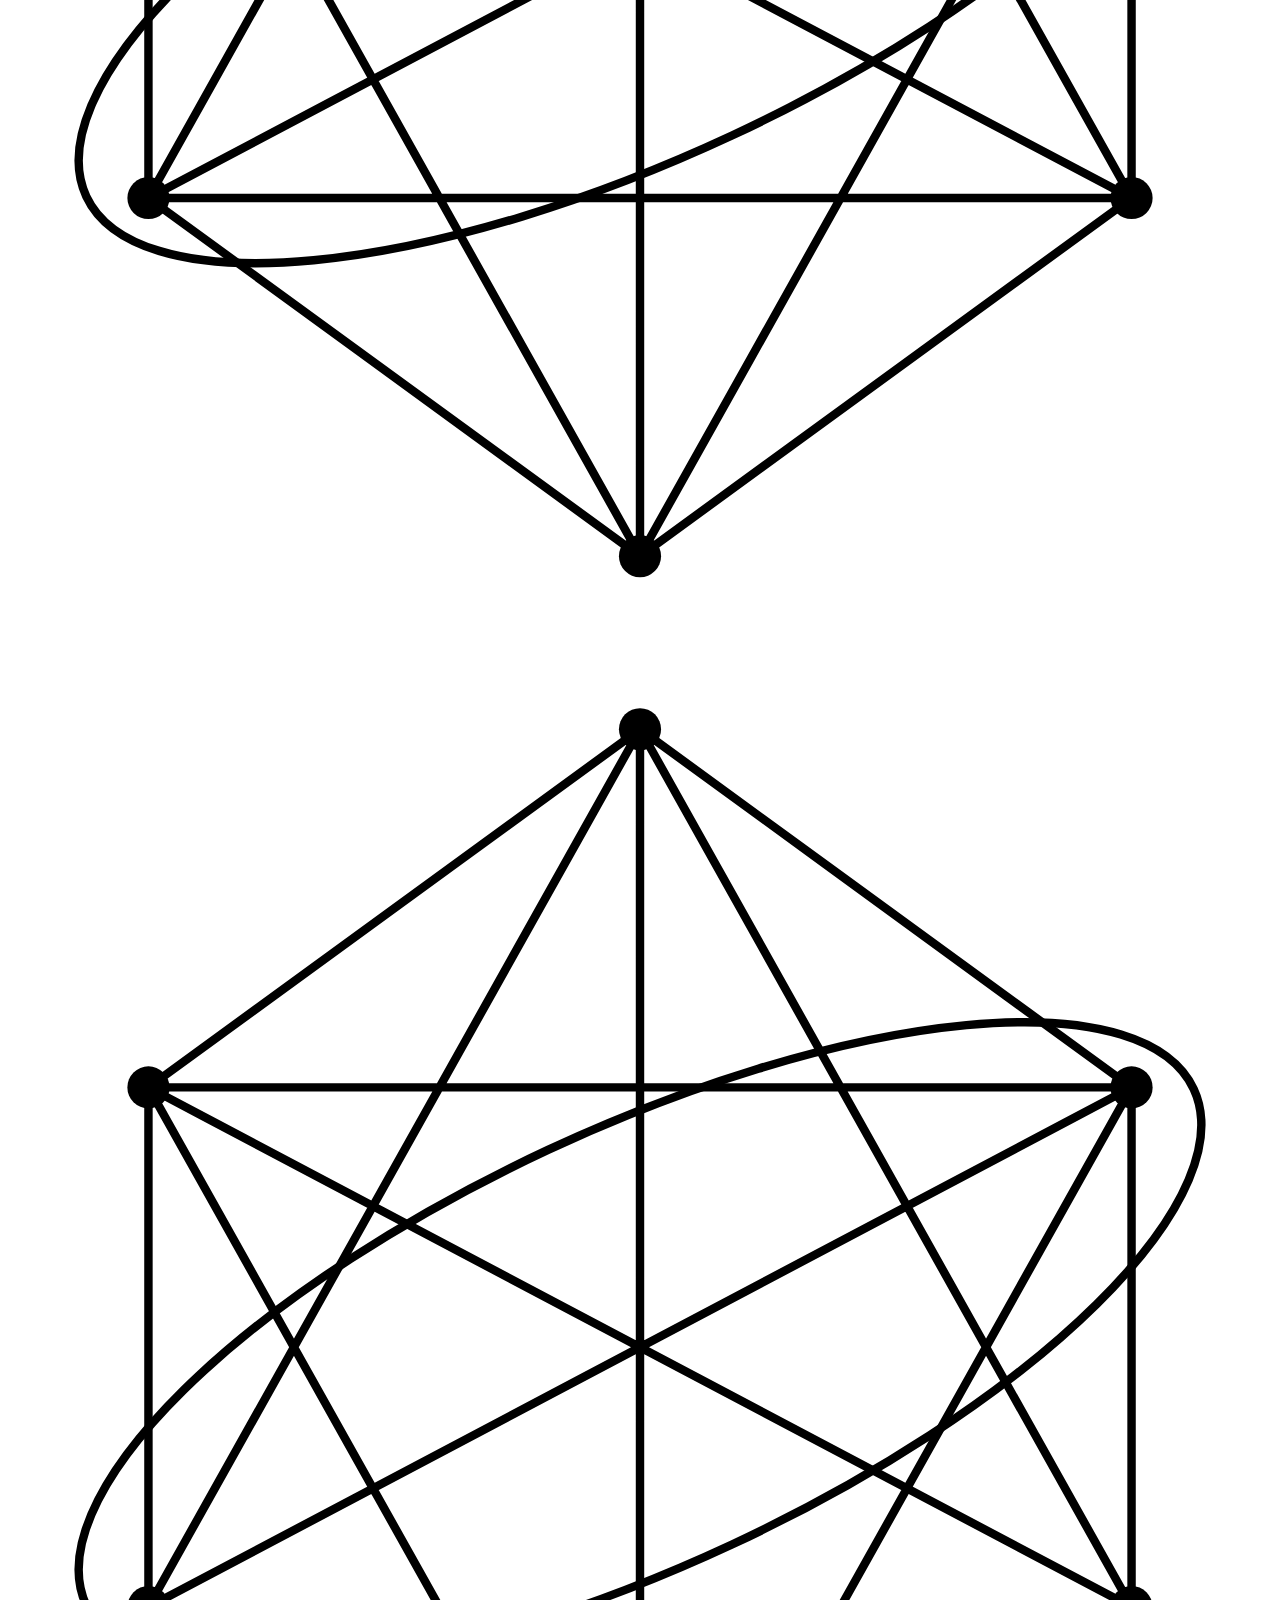
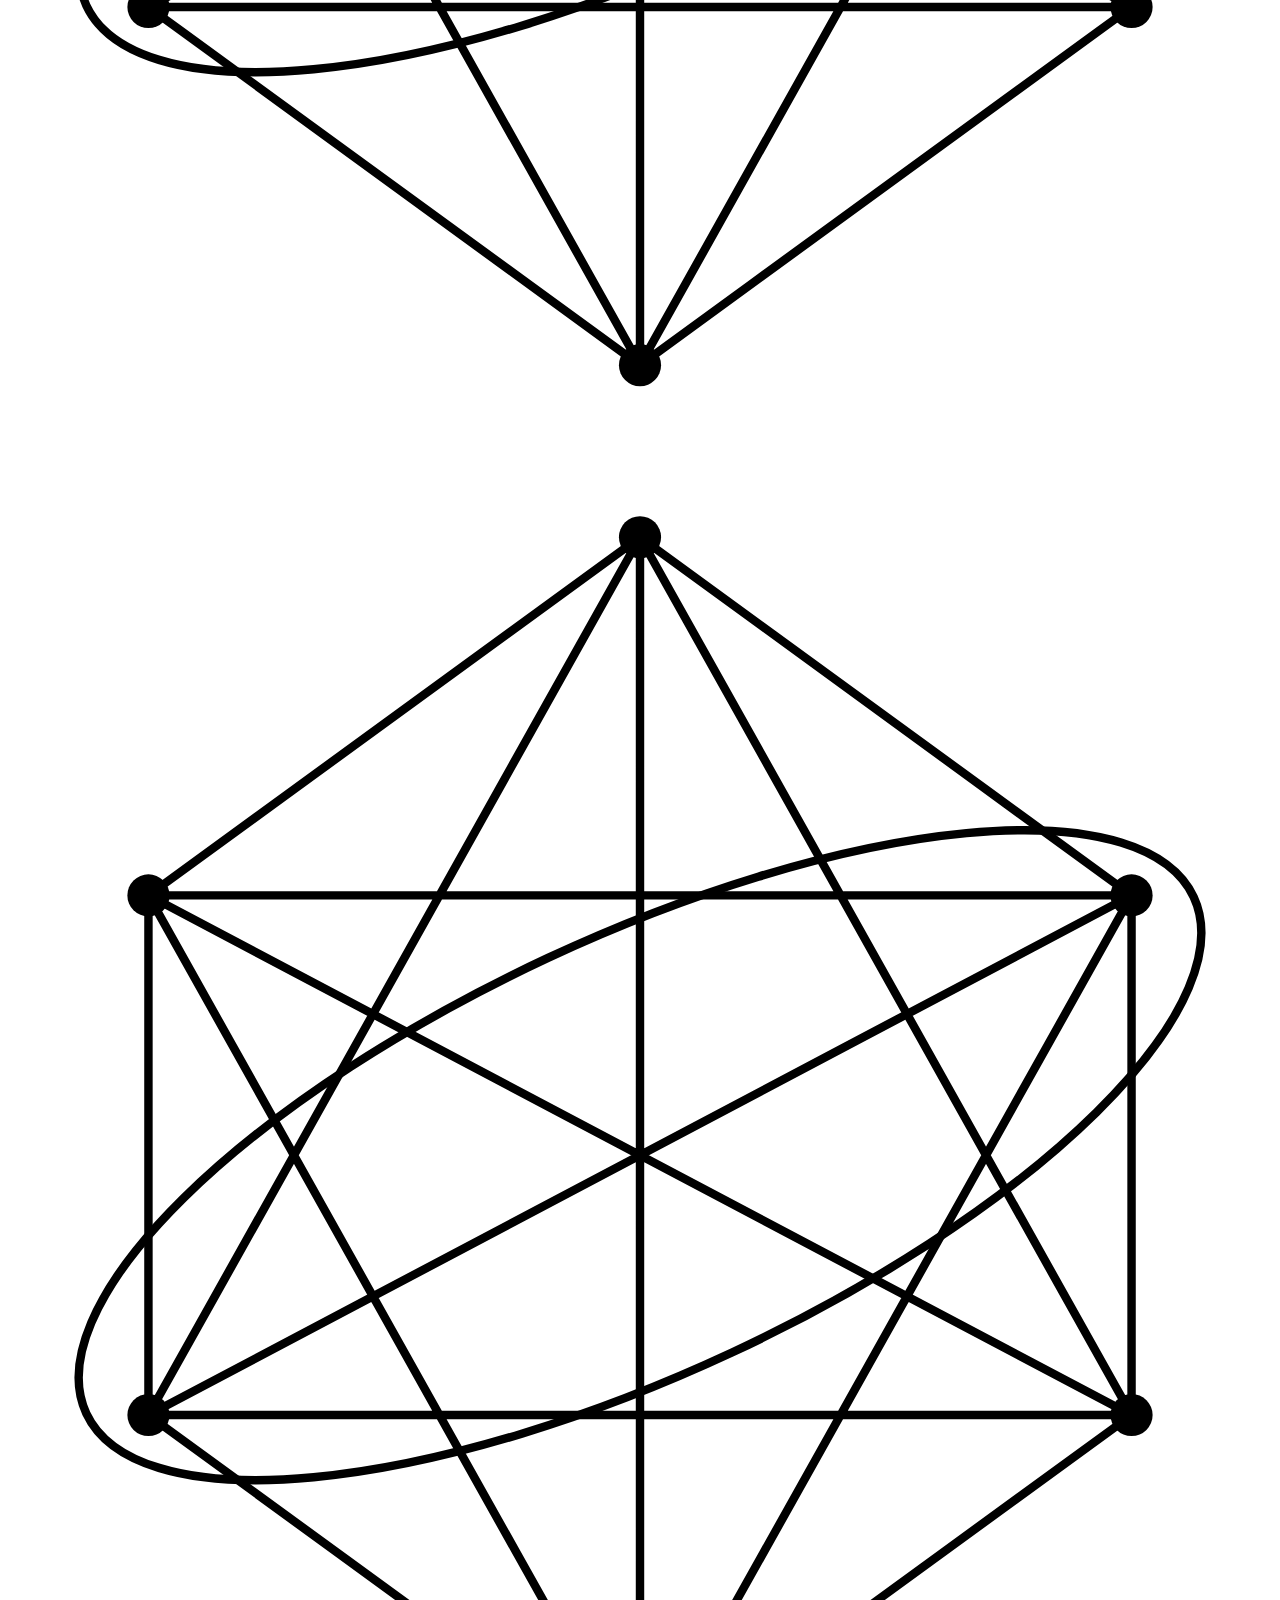
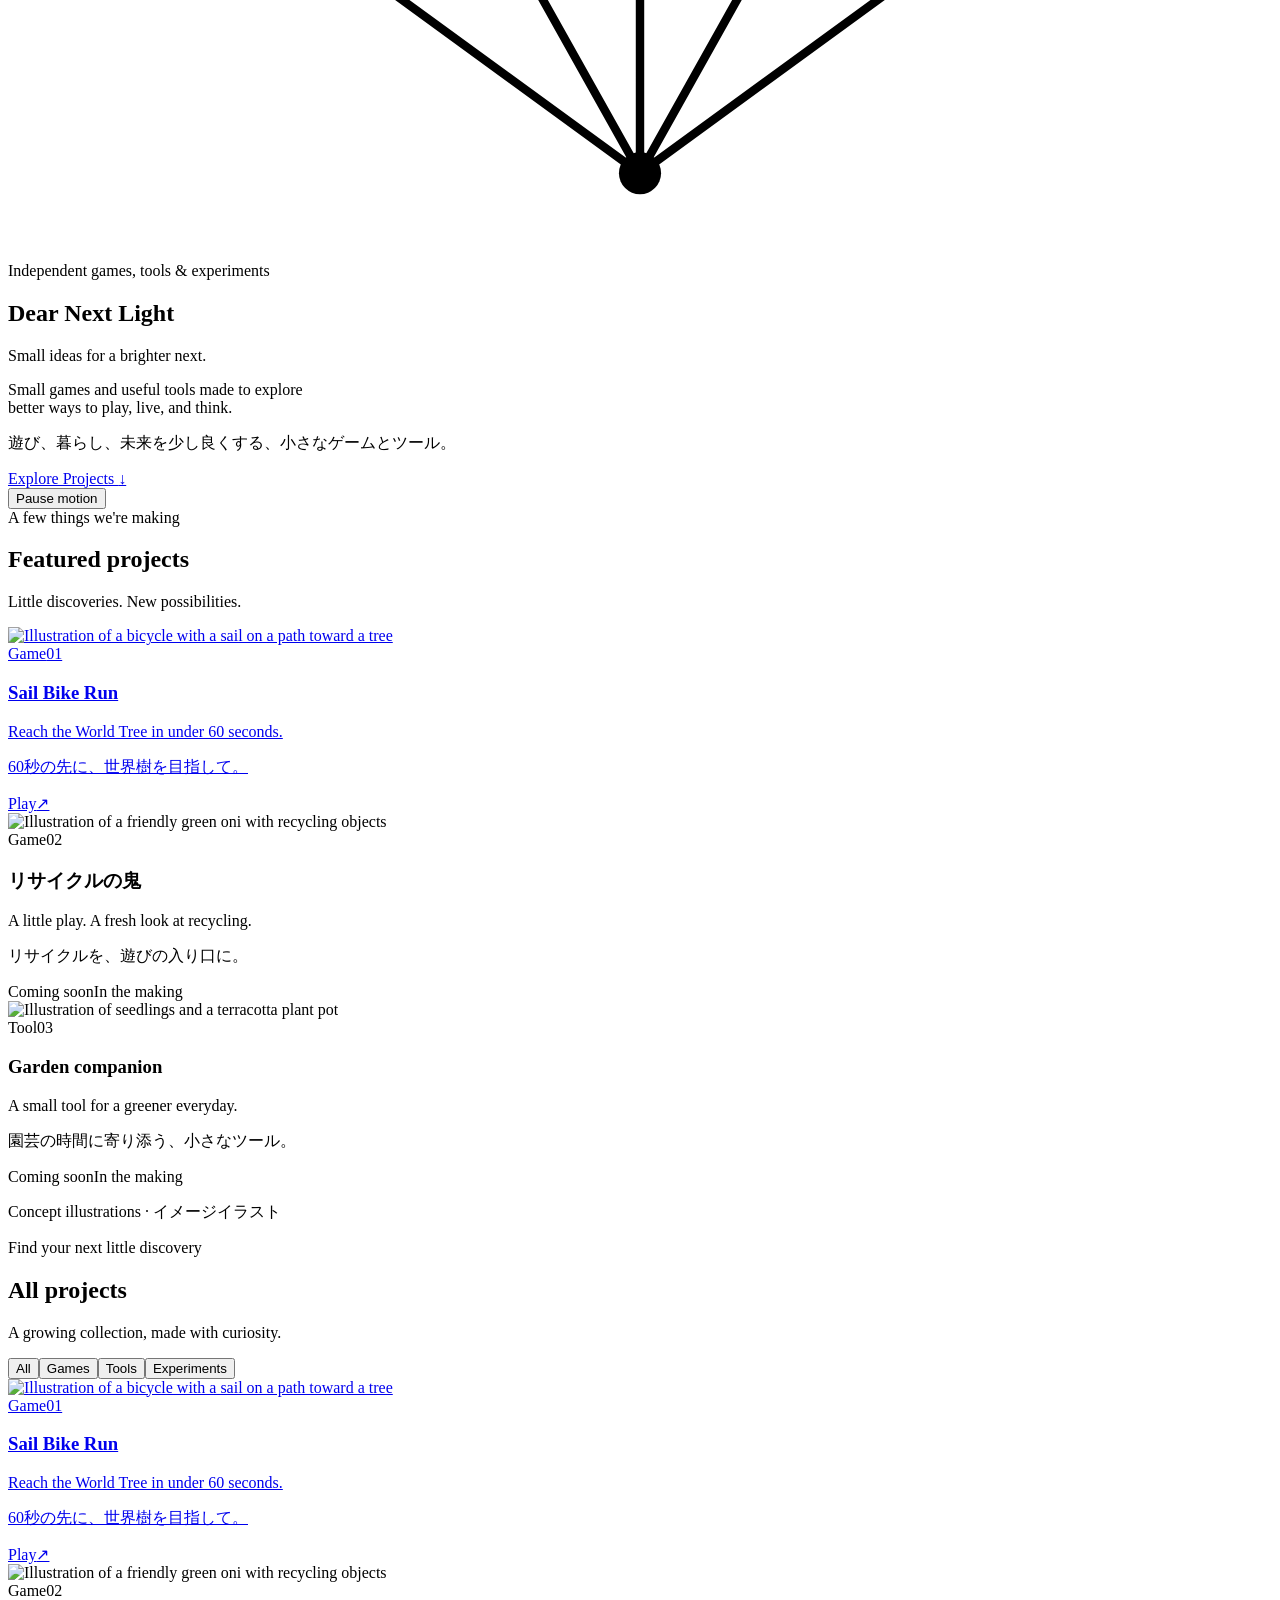
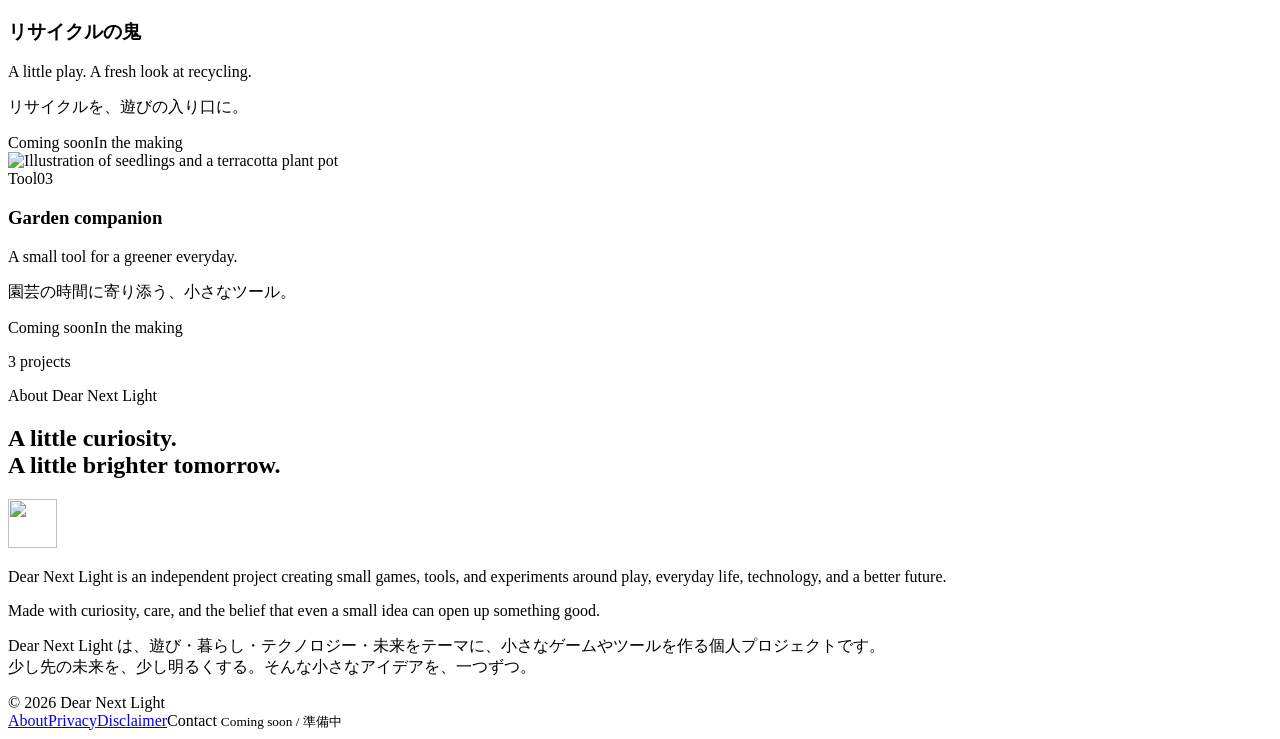
==== commit 6fa86ae1: "Add files via upload" ====
--- a/public/index.html
+++ b/public/index.html
@@ -1 +1 @@
-<!doctype html><html lang="en"><head><meta charset="utf-8"><meta name="viewport" content="width=device-width,initial-scale=1"><title>Dear Next Light | Games, Tools &amp; Experiments</title><meta name="description" content="Dear Next Light creates small games, useful tools and experiments for play, everyday life and a brighter future."><meta name="theme-color" content="#fbfcf8"><link rel="canonical" href="https://dear-next-light.pages.dev/"><meta property="og:title" content="Dear Next Light | Games, Tools &amp; Experiments"><meta property="og:description" content="Dear Next Light creates small games, useful tools and experiments for play, everyday life and a brighter future."><meta property="og:type" content="website"><meta property="og:site_name" content="Dear Next Light"><meta property="og:url" content="https://dear-next-light.pages.dev/"><meta property="og:image" content="https://dear-next-light.pages.dev/assets/images/og.png"><meta property="og:image:width" content="1200"><meta property="og:image:height" content="630"><meta property="og:image:alt" content="Dear Next Light — Small ideas for a brighter next."><meta name="twitter:card" content="summary_large_image"><link rel="icon" href="/assets/icons/favicon.svg" type="image/svg+xml"><link rel="stylesheet" href="/css/style.css"><script src="/js/main.js" defer></script></head><body><a class="skip" href="#main">Skip to content</a><div class="wrap"><header class="header"><a class="brand" href="/" aria-label="Dear Next Light home"><img src="/assets/icons/favicon.svg" width="35" height="35" alt="">Dear Next Light</a><nav aria-label="Main navigation"><a href="/#featured">Projects</a><a href="/#about">About</a></nav></header><main id="main"><section class="hero" aria-labelledby="hero-title"><div class="hero-scene" aria-hidden="true"><picture><source media="(max-width:767px)" srcset="/assets/images/nature-hero-mobile.webp"><img src="/assets/images/nature-hero.webp" width="1672" height="941" alt="" fetchpriority="high"></picture><span class="wire wire-1"><svg viewBox="0 0 180 200" fill="none" xmlns="http://www.w3.org/2000/svg"><g stroke="currentColor" stroke-width="1.2"><path d="M90 12 160 63 160 137 90 188 20 137 20 63Z M90 12 90 188 M20 63 160 137 M160 63 20 137 M20 63 160 63 90 188 20 63 90 12 160 137 20 137 90 12 M20 137 160 63"/><ellipse cx="90" cy="100" rx="87" ry="31" transform="rotate(-25 90 100)"/></g><g fill="currentColor"><circle cx="90" cy="12" r="3"/><circle cx="160" cy="63" r="3"/><circle cx="160" cy="137" r="3"/><circle cx="90" cy="188" r="3"/><circle cx="20" cy="137" r="3"/><circle cx="20" cy="63" r="3"/></g></svg></span><span class="wire wire-2"><svg viewBox="0 0 180 200" fill="none" xmlns="http://www.w3.org/2000/svg"><g stroke="currentColor" stroke-width="1.2"><path d="M90 12 160 63 160 137 90 188 20 137 20 63Z M90 12 90 188 M20 63 160 137 M160 63 20 137 M20 63 160 63 90 188 20 63 90 12 160 137 20 137 90 12 M20 137 160 63"/><ellipse cx="90" cy="100" rx="87" ry="31" transform="rotate(-25 90 100)"/></g><g fill="currentColor"><circle cx="90" cy="12" r="3"/><circle cx="160" cy="63" r="3"/><circle cx="160" cy="137" r="3"/><circle cx="90" cy="188" r="3"/><circle cx="20" cy="137" r="3"/><circle cx="20" cy="63" r="3"/></g></svg></span><span class="wire wire-3"><svg viewBox="0 0 180 200" fill="none" xmlns="http://www.w3.org/2000/svg"><g stroke="currentColor" stroke-width="1.2"><path d="M90 12 160 63 160 137 90 188 20 137 20 63Z M90 12 90 188 M20 63 160 137 M160 63 20 137 M20 63 160 63 90 188 20 63 90 12 160 137 20 137 90 12 M20 137 160 63"/><ellipse cx="90" cy="100" rx="87" ry="31" transform="rotate(-25 90 100)"/></g><g fill="currentColor"><circle cx="90" cy="12" r="3"/><circle cx="160" cy="63" r="3"/><circle cx="160" cy="137" r="3"/><circle cx="90" cy="188" r="3"/><circle cx="20" cy="137" r="3"/><circle cx="20" cy="63" r="3"/></g></svg></span><span class="wire wire-4"><svg viewBox="0 0 180 200" fill="none" xmlns="http://www.w3.org/2000/svg"><g stroke="currentColor" stroke-width="1.2"><path d="M90 12 160 63 160 137 90 188 20 137 20 63Z M90 12 90 188 M20 63 160 137 M160 63 20 137 M20 63 160 63 90 188 20 63 90 12 160 137 20 137 90 12 M20 137 160 63"/><ellipse cx="90" cy="100" rx="87" ry="31" transform="rotate(-25 90 100)"/></g><g fill="currentColor"><circle cx="90" cy="12" r="3"/><circle cx="160" cy="63" r="3"/><circle cx="160" cy="137" r="3"/><circle cx="90" cy="188" r="3"/><circle cx="20" cy="137" r="3"/><circle cx="20" cy="63" r="3"/></g></svg></span></div><div class="hero-content"><div class="eyebrow"><span class="dot"></span> Independent games, tools &amp; experiments</div><h1 id="hero-title">Dear Next Light</h1><p class="tagline">Small ideas for a brighter next.</p><p class="hero-copy">Small games and useful tools made to explore<br class="desktop-break"> better ways to play, live, and think.</p><p class="japanese" lang="ja">遊び、暮らし、未来を少し良くする、小さなゲームとツール。</p><a class="primary" href="#featured">Explore Projects <span aria-hidden="true">↓</span></a></div><button class="motion-toggle" type="button" aria-pressed="false">Pause motion</button></section><section id="featured" class="section" aria-labelledby="featured-title"><div class="section-head"><div><span class="eyebrow">A few things we're making</span><h2 id="featured-title">Featured projects</h2></div><p class="section-note">Little discoveries. New possibilities.</p></div><div class="grid"><article class="card "  data-project="Sail Bike Run" data-category="Game" data-location="featured"><img src="/assets/images/sail-bike-run.svg" width="800" height="520" loading="lazy" decoding="async" alt="Illustration of a bicycle with a sail on a path toward a tree"><div class="card-body"><div class="card-top"><span class="category">Game</span><span class="number">01</span></div><h3>Sail Bike Run</h3><p>Reach the World Tree in under 60 seconds.</p><p class="ja" lang="ja">60秒の先に、世界樹を目指して。</p><div class="card-bottom"><span class="status">Coming soon</span><span aria-hidden="true">In the making</span></div></div></article><article class="card "  data-project="リサイクルの鬼" data-category="Game" data-location="featured"><img src="/assets/images/recycle-oni.svg" width="800" height="520" loading="lazy" decoding="async" alt="Illustration of a friendly green oni with recycling objects"><div class="card-body"><div class="card-top"><span class="category">Game</span><span class="number">02</span></div><h3 lang="ja">リサイクルの鬼</h3><p>A little play. A fresh look at recycling.</p><p class="ja" lang="ja">リサイクルを、遊びの入り口に。</p><div class="card-bottom"><span class="status">Coming soon</span><span aria-hidden="true">In the making</span></div></div></article><article class="card "  data-project="Garden companion" data-category="Tool" data-location="featured"><img src="/assets/images/garden.svg" width="800" height="520" loading="lazy" decoding="async" alt="Illustration of seedlings and a terracotta plant pot"><div class="card-body"><div class="card-top"><span class="category">Tool</span><span class="number">03</span></div><h3>Garden companion</h3><p>A small tool for a greener everyday.</p><p class="ja" lang="ja">園芸の時間に寄り添う、小さなツール。</p><div class="card-bottom"><span class="status">Coming soon</span><span aria-hidden="true">In the making</span></div></div></article></div><p class="illustration-note">Concept illustrations · イメージイラスト</p></section><section id="all-projects" class="section all-section" aria-labelledby="all-title"><div class="section-head"><div><span class="eyebrow">Find your next little discovery</span><h2 id="all-title">All projects</h2></div><p class="section-note">A growing collection, made with curiosity.</p></div><div class="filters" role="group" aria-label="Filter projects"><button class="filter" data-filter="all" aria-pressed="true" aria-controls="project-grid">All</button><button class="filter" data-filter="Game" aria-pressed="false" aria-controls="project-grid">Games</button><button class="filter" data-filter="Tool" aria-pressed="false" aria-controls="project-grid">Tools</button><button class="filter" data-filter="Experiment" aria-pressed="false" aria-controls="project-grid">Experiments</button></div><div class="grid" id="project-grid"><article class="card compact "  data-project="Sail Bike Run" data-category="Game" data-location="all_projects"><img src="/assets/images/sail-bike-run.svg" width="800" height="520" loading="lazy" decoding="async" alt="Illustration of a bicycle with a sail on a path toward a tree"><div class="card-body"><div class="card-top"><span class="category">Game</span><span class="number">01</span></div><h3>Sail Bike Run</h3><p>Reach the World Tree in under 60 seconds.</p><p class="ja" lang="ja">60秒の先に、世界樹を目指して。</p><div class="card-bottom"><span class="status">Coming soon</span><span aria-hidden="true">In the making</span></div></div></article><article class="card compact "  data-project="リサイクルの鬼" data-category="Game" data-location="all_projects"><img src="/assets/images/recycle-oni.svg" width="800" height="520" loading="lazy" decoding="async" alt="Illustration of a friendly green oni with recycling objects"><div class="card-body"><div class="card-top"><span class="category">Game</span><span class="number">02</span></div><h3 lang="ja">リサイクルの鬼</h3><p>A little play. A fresh look at recycling.</p><p class="ja" lang="ja">リサイクルを、遊びの入り口に。</p><div class="card-bottom"><span class="status">Coming soon</span><span aria-hidden="true">In the making</span></div></div></article><article class="card compact "  data-project="Garden companion" data-category="Tool" data-location="all_projects"><img src="/assets/images/garden.svg" width="800" height="520" loading="lazy" decoding="async" alt="Illustration of seedlings and a terracotta plant pot"><div class="card-body"><div class="card-top"><span class="category">Tool</span><span class="number">03</span></div><h3>Garden companion</h3><p>A small tool for a greener everyday.</p><p class="ja" lang="ja">園芸の時間に寄り添う、小さなツール。</p><div class="card-bottom"><span class="status">Coming soon</span><span aria-hidden="true">In the making</span></div></div></article><p class="empty" id="empty" hidden>New experiments are taking shape. Check back soon.<br><span lang="ja">新しい試みを準備中です。</span></p></div><p class="count" id="project-count" role="status" aria-live="polite">3 projects</p><noscript><p>All projects are shown. Enable JavaScript to filter by category.</p></noscript></section><section id="about" class="about" aria-labelledby="about-title"><div><span class="eyebrow">About Dear Next Light</span><h2 id="about-title">A little curiosity.<br>A little brighter tomorrow.</h2><img class="sun" src="/assets/icons/favicon.svg" width="49" height="49" alt=""></div><div><p>Dear Next Light is an independent project creating small games, tools, and experiments around play, everyday life, technology, and a better future.</p><p>Made with curiosity, care, and the belief that even a small idea can open up something good.</p><p class="japanese" lang="ja">Dear Next Light は、遊び・暮らし・テクノロジー・未来をテーマに、小さなゲームやツールを作る個人プロジェクトです。<br>少し先の未来を、少し明るくする。そんな小さなアイデアを、一つずつ。</p></div></section></main><footer class="footer"><span class="copyright">© 2026 Dear Next Light</span><div class="footer-links"><a href="/#about">About</a><a href="/privacy">Privacy</a><a href="/disclaimer">Disclaimer</a><span class="contact">Contact <small>Coming soon / 準備中</small></span></div></footer></div></body></html>+<!doctype html><html lang="en"><head><meta charset="utf-8"><meta name="viewport" content="width=device-width,initial-scale=1"><title>Dear Next Light | Games, Tools &amp; Experiments</title><meta name="description" content="Dear Next Light creates small games, useful tools and experiments for play, everyday life and a brighter future."><meta name="theme-color" content="#fbfcf8"><link rel="canonical" href="https://dear-next-light.pages.dev/"><meta property="og:title" content="Dear Next Light | Games, Tools &amp; Experiments"><meta property="og:description" content="Dear Next Light creates small games, useful tools and experiments for play, everyday life and a brighter future."><meta property="og:type" content="website"><meta property="og:site_name" content="Dear Next Light"><meta property="og:url" content="https://dear-next-light.pages.dev/"><meta property="og:image" content="https://dear-next-light.pages.dev/assets/images/og.png"><meta property="og:image:width" content="1200"><meta property="og:image:height" content="630"><meta property="og:image:alt" content="Dear Next Light — Small ideas for a brighter next."><meta name="twitter:card" content="summary_large_image"><link rel="icon" href="/assets/icons/favicon.svg" type="image/svg+xml"><link rel="stylesheet" href="/css/style.css"><script src="/js/main.js" defer></script></head><body><a class="skip" href="#main">Skip to content</a><div class="wrap"><header class="header"><a class="brand" href="/" aria-label="Dear Next Light home"><img src="/assets/icons/favicon.svg" width="35" height="35" alt="">Dear Next Light</a><nav aria-label="Main navigation"><a href="/#featured">Projects</a><a href="/#about">About</a></nav></header><main id="main"><section class="hero" aria-labelledby="hero-title"><div class="hero-scene" aria-hidden="true"><picture><source media="(max-width:767px)" srcset="/assets/images/nature-hero-mobile.webp"><img src="/assets/images/nature-hero.webp" width="1672" height="941" alt="" fetchpriority="high"></picture><span class="wire wire-1"><svg viewBox="0 0 180 200" fill="none" xmlns="http://www.w3.org/2000/svg"><g stroke="currentColor" stroke-width="1.2"><path d="M90 12 160 63 160 137 90 188 20 137 20 63Z M90 12 90 188 M20 63 160 137 M160 63 20 137 M20 63 160 63 90 188 20 63 90 12 160 137 20 137 90 12 M20 137 160 63"/><ellipse cx="90" cy="100" rx="87" ry="31" transform="rotate(-25 90 100)"/></g><g fill="currentColor"><circle cx="90" cy="12" r="3"/><circle cx="160" cy="63" r="3"/><circle cx="160" cy="137" r="3"/><circle cx="90" cy="188" r="3"/><circle cx="20" cy="137" r="3"/><circle cx="20" cy="63" r="3"/></g></svg></span><span class="wire wire-2"><svg viewBox="0 0 180 200" fill="none" xmlns="http://www.w3.org/2000/svg"><g stroke="currentColor" stroke-width="1.2"><path d="M90 12 160 63 160 137 90 188 20 137 20 63Z M90 12 90 188 M20 63 160 137 M160 63 20 137 M20 63 160 63 90 188 20 63 90 12 160 137 20 137 90 12 M20 137 160 63"/><ellipse cx="90" cy="100" rx="87" ry="31" transform="rotate(-25 90 100)"/></g><g fill="currentColor"><circle cx="90" cy="12" r="3"/><circle cx="160" cy="63" r="3"/><circle cx="160" cy="137" r="3"/><circle cx="90" cy="188" r="3"/><circle cx="20" cy="137" r="3"/><circle cx="20" cy="63" r="3"/></g></svg></span><span class="wire wire-3"><svg viewBox="0 0 180 200" fill="none" xmlns="http://www.w3.org/2000/svg"><g stroke="currentColor" stroke-width="1.2"><path d="M90 12 160 63 160 137 90 188 20 137 20 63Z M90 12 90 188 M20 63 160 137 M160 63 20 137 M20 63 160 63 90 188 20 63 90 12 160 137 20 137 90 12 M20 137 160 63"/><ellipse cx="90" cy="100" rx="87" ry="31" transform="rotate(-25 90 100)"/></g><g fill="currentColor"><circle cx="90" cy="12" r="3"/><circle cx="160" cy="63" r="3"/><circle cx="160" cy="137" r="3"/><circle cx="90" cy="188" r="3"/><circle cx="20" cy="137" r="3"/><circle cx="20" cy="63" r="3"/></g></svg></span><span class="wire wire-4"><svg viewBox="0 0 180 200" fill="none" xmlns="http://www.w3.org/2000/svg"><g stroke="currentColor" stroke-width="1.2"><path d="M90 12 160 63 160 137 90 188 20 137 20 63Z M90 12 90 188 M20 63 160 137 M160 63 20 137 M20 63 160 63 90 188 20 63 90 12 160 137 20 137 90 12 M20 137 160 63"/><ellipse cx="90" cy="100" rx="87" ry="31" transform="rotate(-25 90 100)"/></g><g fill="currentColor"><circle cx="90" cy="12" r="3"/><circle cx="160" cy="63" r="3"/><circle cx="160" cy="137" r="3"/><circle cx="90" cy="188" r="3"/><circle cx="20" cy="137" r="3"/><circle cx="20" cy="63" r="3"/></g></svg></span></div><div class="hero-content"><div class="eyebrow"><span class="dot"></span> Independent games, tools &amp; experiments</div><h1 id="hero-title">Dear Next Light</h1><p class="tagline">Small ideas for a brighter next.</p><p class="hero-copy">Small games and useful tools made to explore<br class="desktop-break"> better ways to play, live, and think.</p><p class="japanese" lang="ja">遊び、暮らし、未来を少し良くする、小さなゲームとツール。</p><a class="primary" href="#featured">Explore Projects <span aria-hidden="true">↓</span></a></div><button class="motion-toggle" type="button" aria-pressed="false">Pause motion</button></section><section id="featured" class="section" aria-labelledby="featured-title"><div class="section-head"><div><span class="eyebrow">A few things we're making</span><h2 id="featured-title">Featured projects</h2></div><p class="section-note">Little discoveries. New possibilities.</p></div><div class="grid"><a class="card linked" href="https://sail-bike-run.pages.dev/" target="_blank" rel="noopener noreferrer" aria-label="Sail Bike Run — Play (opens in a new tab)" data-project="Sail Bike Run" data-category="Game" data-location="featured"><img src="/assets/images/sail-bike-run.svg" width="800" height="520" loading="lazy" decoding="async" alt="Illustration of a bicycle with a sail on a path toward a tree"><div class="card-body"><div class="card-top"><span class="category">Game</span><span class="number">01</span></div><h3>Sail Bike Run</h3><p>Reach the World Tree in under 60 seconds.</p><p class="ja" lang="ja">60秒の先に、世界樹を目指して。</p><div class="card-bottom"><span class="">Play</span><span aria-hidden="true">↗</span></div></div></a><article class="card "  data-project="リサイクルの鬼" data-category="Game" data-location="featured"><img src="/assets/images/recycle-oni.svg" width="800" height="520" loading="lazy" decoding="async" alt="Illustration of a friendly green oni with recycling objects"><div class="card-body"><div class="card-top"><span class="category">Game</span><span class="number">02</span></div><h3 lang="ja">リサイクルの鬼</h3><p>A little play. A fresh look at recycling.</p><p class="ja" lang="ja">リサイクルを、遊びの入り口に。</p><div class="card-bottom"><span class="status">Coming soon</span><span aria-hidden="true">In the making</span></div></div></article><article class="card "  data-project="Garden companion" data-category="Tool" data-location="featured"><img src="/assets/images/garden.svg" width="800" height="520" loading="lazy" decoding="async" alt="Illustration of seedlings and a terracotta plant pot"><div class="card-body"><div class="card-top"><span class="category">Tool</span><span class="number">03</span></div><h3>Garden companion</h3><p>A small tool for a greener everyday.</p><p class="ja" lang="ja">園芸の時間に寄り添う、小さなツール。</p><div class="card-bottom"><span class="status">Coming soon</span><span aria-hidden="true">In the making</span></div></div></article></div><p class="illustration-note">Concept illustrations · イメージイラスト</p></section><section id="all-projects" class="section all-section" aria-labelledby="all-title"><div class="section-head"><div><span class="eyebrow">Find your next little discovery</span><h2 id="all-title">All projects</h2></div><p class="section-note">A growing collection, made with curiosity.</p></div><div class="filters" role="group" aria-label="Filter projects"><button class="filter" data-filter="all" aria-pressed="true" aria-controls="project-grid">All</button><button class="filter" data-filter="Game" aria-pressed="false" aria-controls="project-grid">Games</button><button class="filter" data-filter="Tool" aria-pressed="false" aria-controls="project-grid">Tools</button><button class="filter" data-filter="Experiment" aria-pressed="false" aria-controls="project-grid">Experiments</button></div><div class="grid" id="project-grid"><a class="card compact linked" href="https://sail-bike-run.pages.dev/" target="_blank" rel="noopener noreferrer" aria-label="Sail Bike Run — Play (opens in a new tab)" data-project="Sail Bike Run" data-category="Game" data-location="all_projects"><img src="/assets/images/sail-bike-run.svg" width="800" height="520" loading="lazy" decoding="async" alt="Illustration of a bicycle with a sail on a path toward a tree"><div class="card-body"><div class="card-top"><span class="category">Game</span><span class="number">01</span></div><h3>Sail Bike Run</h3><p>Reach the World Tree in under 60 seconds.</p><p class="ja" lang="ja">60秒の先に、世界樹を目指して。</p><div class="card-bottom"><span class="">Play</span><span aria-hidden="true">↗</span></div></div></a><article class="card compact "  data-project="リサイクルの鬼" data-category="Game" data-location="all_projects"><img src="/assets/images/recycle-oni.svg" width="800" height="520" loading="lazy" decoding="async" alt="Illustration of a friendly green oni with recycling objects"><div class="card-body"><div class="card-top"><span class="category">Game</span><span class="number">02</span></div><h3 lang="ja">リサイクルの鬼</h3><p>A little play. A fresh look at recycling.</p><p class="ja" lang="ja">リサイクルを、遊びの入り口に。</p><div class="card-bottom"><span class="status">Coming soon</span><span aria-hidden="true">In the making</span></div></div></article><article class="card compact "  data-project="Garden companion" data-category="Tool" data-location="all_projects"><img src="/assets/images/garden.svg" width="800" height="520" loading="lazy" decoding="async" alt="Illustration of seedlings and a terracotta plant pot"><div class="card-body"><div class="card-top"><span class="category">Tool</span><span class="number">03</span></div><h3>Garden companion</h3><p>A small tool for a greener everyday.</p><p class="ja" lang="ja">園芸の時間に寄り添う、小さなツール。</p><div class="card-bottom"><span class="status">Coming soon</span><span aria-hidden="true">In the making</span></div></div></article><p class="empty" id="empty" hidden>New experiments are taking shape. Check back soon.<br><span lang="ja">新しい試みを準備中です。</span></p></div><p class="count" id="project-count" role="status" aria-live="polite">3 projects</p><noscript><p>All projects are shown. Enable JavaScript to filter by category.</p></noscript></section><section id="about" class="about" aria-labelledby="about-title"><div><span class="eyebrow">About Dear Next Light</span><h2 id="about-title">A little curiosity.<br>A little brighter tomorrow.</h2><img class="sun" src="/assets/icons/favicon.svg" width="49" height="49" alt=""></div><div><p>Dear Next Light is an independent project creating small games, tools, and experiments around play, everyday life, technology, and a better future.</p><p>Made with curiosity, care, and the belief that even a small idea can open up something good.</p><p class="japanese" lang="ja">Dear Next Light は、遊び・暮らし・テクノロジー・未来をテーマに、小さなゲームやツールを作る個人プロジェクトです。<br>少し先の未来を、少し明るくする。そんな小さなアイデアを、一つずつ。</p></div></section></main><footer class="footer"><span class="copyright">© 2026 Dear Next Light</span><div class="footer-links"><a href="/#about">About</a><a href="/privacy">Privacy</a><a href="/disclaimer">Disclaimer</a><span class="contact">Contact <small>Coming soon / 準備中</small></span></div></footer></div></body></html>
